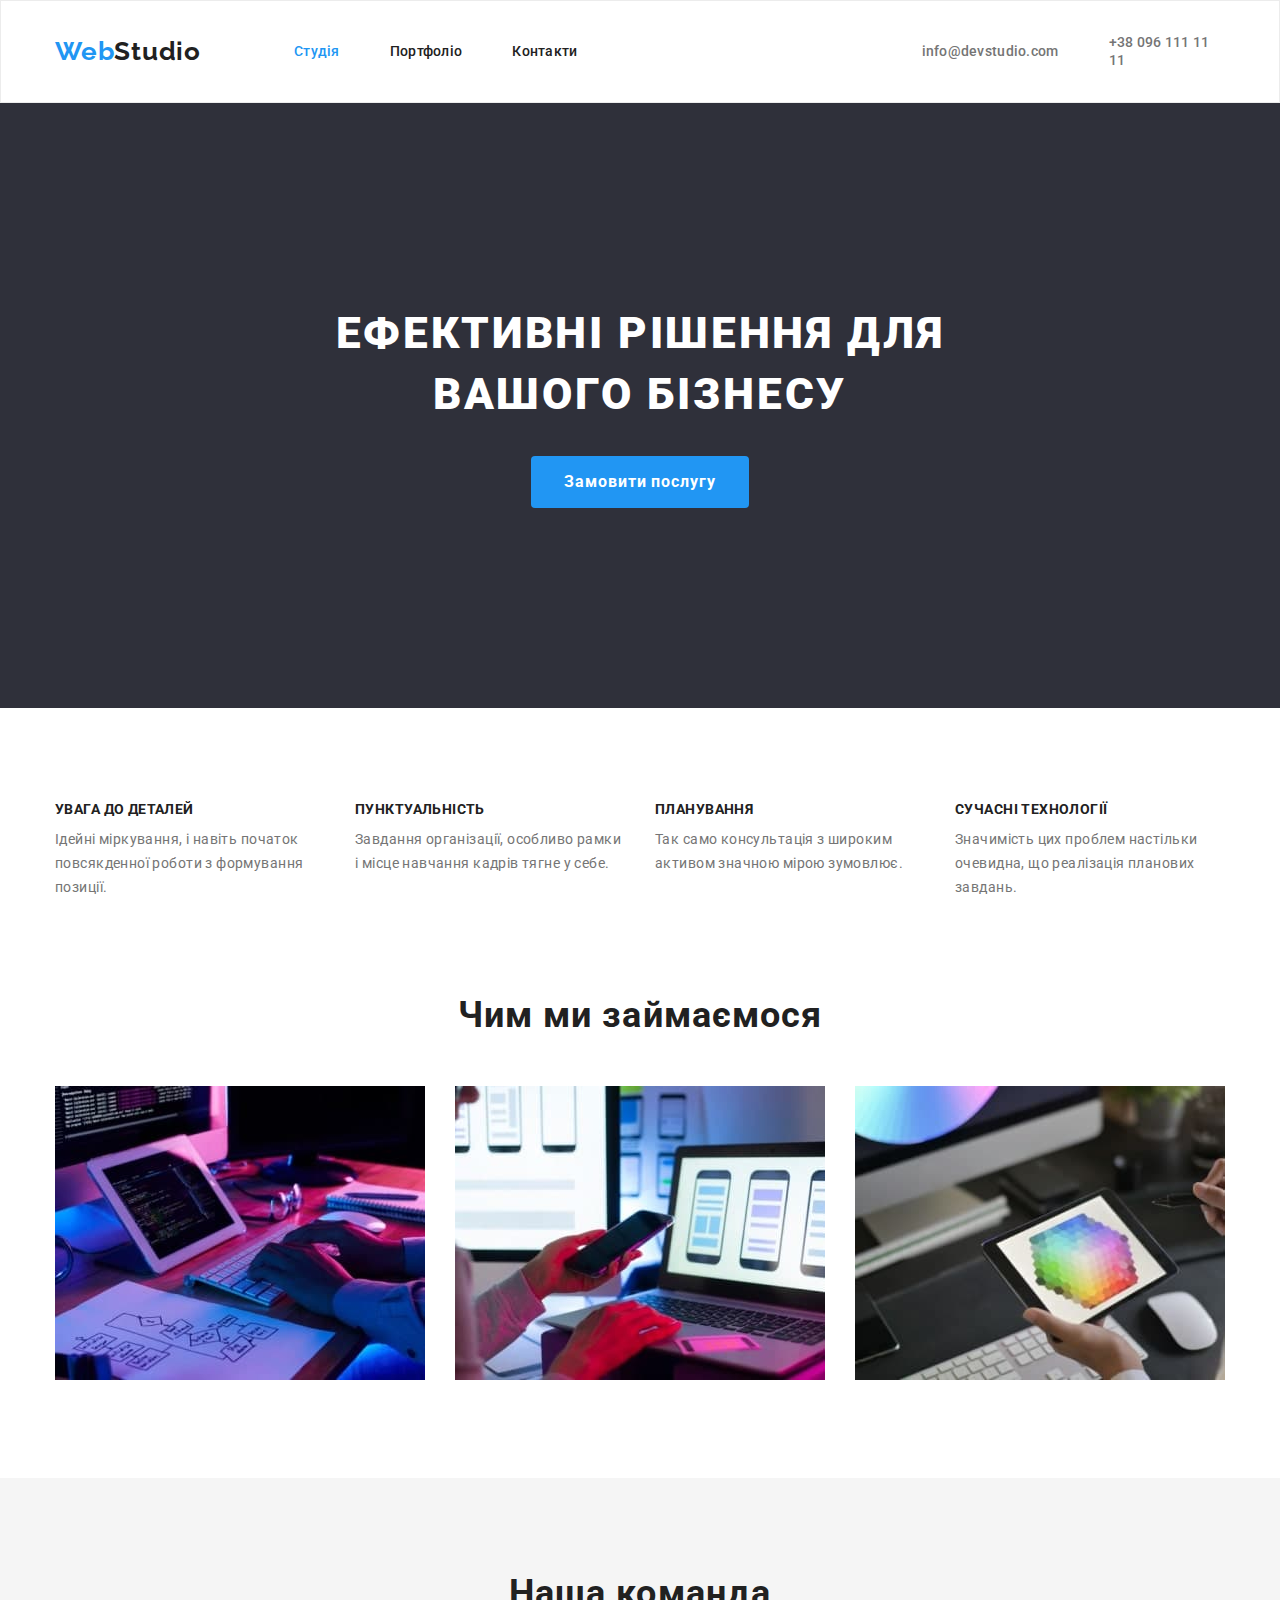
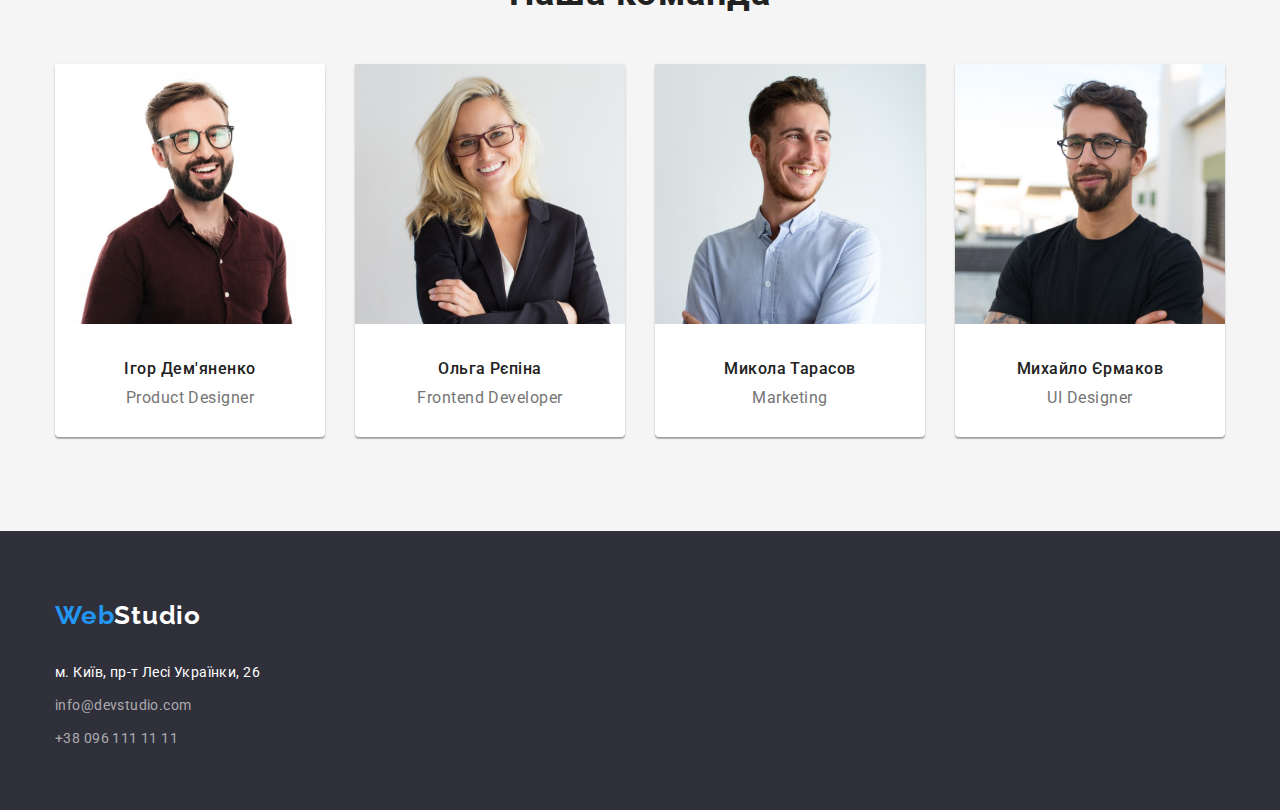
==== index.html @ 17123277 "start" ====
<!DOCTYPE html>
<html lang="en">
  <head>
    <meta charset="UTF-8" />
    <meta http-equiv="X-UA-Compatible" content="IE=edge" />
    <meta name="viewport" content="width=device-width, initial-scale=1.0" />
    <title>Студія</title>
    <link rel="preconnect" href="https://fonts.googleapis.com" />
    <link rel="preconnect" href="https://fonts.gstatic.com" crossorigin />
    <link
      href="https://fonts.googleapis.com/css2?family=Raleway:wght@700&family=Roboto:wght@400;500;700;900&display=swap"
      rel="stylesheet"
    />
    <link
      rel="stylesheet"
      href="https://cdnjs.cloudflare.com/ajax/libs/modern-normalize/1.1.0/modern-normalize.min.css"
    />
    <link rel="stylesheet" href="./css/styles.css" />
  </head>
  <body>
    <!--header-->
    <header class="header">
      <div class="container nav-flex">
        <nav class="header-nav nav-flex">
          <a href="index.html" class="logo logo-black"><span class="logo-web">Web</span>Studio</a>
          <ul class="link-list site-nav">
            <li class="lst nav-item"><a href="index.html" class="link current">Студія</a></li>
            <li class="lst nav-item"><a href="portfolio.html" class="link">Портфоліо</a></li>
            <li class="lst nav-item"><a href="" class="link">Контакти</a></li>
          </ul>
        </nav>
        <ul class="list">
          <li class="lst contact-item">
            <a href="mailto:info@devstudio.com" class="link link-list">info@devstudio.com</a>
          </li>

          <li class="lst contact-item">
            <a href="tel:+380961111111" class="link link-list">+38 096 111 11 11</a>
          </li>
        </ul>
      </div>
    </header>
    <!--main-->
    <main>
      <section class="hero">
        <!--button-->
        <h1 class="hero-title">Ефективні рішення для вашого бізнесу</h1>
        <button type="button" class="hero-button">Замовити послугу</button>
      </section>
      <section class="section">
        <div class="container">
          <h2 hidden>Переваги</h2>
          <ul class="features">
            <!--feature 1-->
            <li class="lst">
              <h3 class="features-title">УВАГА ДО ДЕТАЛЕЙ</h3>
              <p class="features-text">
                Ідейні міркування, і навіть початок повсякденної роботи з формування позиції.
              </p>
            </li>
            <!--feature 2-->
            <li class="lst">
              <h3 class="features-title">ПУНКТУАЛЬНІСТЬ</h3>
              <p class="features-text">
                Завдання організації, особливо рамки і місце навчання кадрів тягне у себе.
              </p>
            </li>
            <!--feature 3-->
            <li class="lst">
              <h3 class="features-title">ПЛАНУВАННЯ</h3>
              <p class="features-text">
                Так само консультація з широким активом значною мірою зумовлює.
              </p>
            </li>
            <!--feature 4-->
            <li class="lst">
              <h3 class="features-title">СУЧАСНІ ТЕХНОЛОГІЇ</h3>
              <p class="features-text">
                Значимість цих проблем настільки очевидна, що реалізація планових завдань.
              </p>
            </li>
          </ul>
        </div>
      </section>
      <!--What we do-->
      <section class="work-section">
        <div class="container work-flex">
          <h2 class="titles">Чим ми займаємося</h2>
          <ul class="work-titles">
            <!--box1-->
            <li class="lst">
              <img src="images/photo.jpg" alt="use keyboard" width="370" />
            </li>
            <!--box2-->
            <li class="lst">
              <img src="images/photo1.jpg" alt="use phone" width="370" />
            </li>
            <!--box3-->
            <li class="lst">
              <img src="images/photo2.jpg" alt="use ipad" width="370" />
            </li>
          </ul>
        </div>
      </section>
      <!--our team-->
      <section class="team">
        <div class="container">
          <h2 class="titles">Наша команда</h2>
          <ul class="team-titles">
            <!--team card 1-->
            <li class="lst">
              <img src="images/img.jpg" alt="man" width="270" />
              <h3 class="name">Ігор Дем'яненко</h3>
              <p class="work-name">Product Designer</p>
            </li>
            <!--team card 2-->
            <li class="lst">
              <img src="images/img1.jpg" alt="woman" width="270" />
              <h3 class="name">Ольга Рєпіна</h3>
              <p class="work-name">Frontend Developer</p>
            </li>
            <!--team card 3-->
            <li class="lst">
              <img src="images/img2.jpg" alt="man1" width="270" />
              <h3 class="name">Микола Тарасов</h3>
              <p class="work-name">Marketing</p>
            </li>
            <!--team card 4-->
            <li class="lst">
              <img src="images/img3.jpg" alt="man2" width="270" />
              <h3 class="name">Михайло Єрмаков</h3>
              <p class="work-name">UI Designer</p>
            </li>
          </ul>
        </div>
      </section>
    </main>
    <!--footer-->
    <footer class="footer">
      <div class="container">
        <a href="index.html" class="logo logo-white"><span class="logo-web">Web</span>Studio</a>
        <address class="footer-adress">
          <ul class="adress-list">
            <li class="lst">
              <a
                href="https://www.google.com.ua/maps/@50.4851493,30.4721233,14z?hl=ru"
                target="_blank"
                rel="noopener noreferrer"
                class="adress-link link1"
                >м. Київ, пр-т Лесі Українки, 26</a
              >
            </li>
            <li class="lst">
              <a href="mailto:info@devstudio.com" class="adress-link link">info@devstudio.com</a>
            </li>
            <li class="lst">
              <a href="tel:+380961111111" class="adress-link link">+38 096 111 11 11</a>
            </li>
          </ul>
        </address>
      </div>
    </footer>
  </body>
</html>
---- css/styles.css ----
:root {
  --accent-color: #2196f3;
  --primary-text: #212121;
  --secondary-text: #757575;
  --footer-bcg: #2f303a;
  --primary-bcg: #f5f5f5;
  --footer-linkcolor: rgba(255, 255, 255, 0.6);
  --footer-adrescolor: #ffffff;
  --filter-secondarycolor: #ffffff;
  --header-logocolor: #000000;
  --hero-bcg: #2f303a;
  --btns-color: #f5f4fa;
}
body {
  color: var(--primary-text);
  background-color: var(--filter-secondarycolor);
  font-family: Roboto, sans-serif;
}
h1,
h2,
h3,
h4,
h5,
h6,
p,
ul {
  margin: 0;
  padding: 0;
}
.container {
  width: 1200px;
  margin-left: auto;
  margin-right: auto;
  padding-left: 15px;
  padding-right: 15px;

  /* outline: 2px solid tomato; */
}
.site-nav {
  display: flex;
}

.nav-flex {
  display: flex;
  align-items: center;
}
.site-nav .nav-item {
  margin-right: 50px;
}
.site-nav .nav-item:last-child {
  margin-right: 0px;
}
.site-nav {
  display: flex;
  margin-left: 93px;
}

.list {
  padding-top: 32px;
  padding-bottom: 32px;
  display: flex;
  margin-left: 344px;
  align-items: center;
}
.list .contact-item {
  margin-right: 50px;
}
.list .contact-item:last-child {
  margin-right: 0px;
}

.lst {
  list-style: none;
}
.link {
  text-decoration: none;
}
/* header */
.header {
  border: 1px solid #ececec;
  background-color: var(--filter-secondarycolor);
}

.header-nav .logo {
  margin: auto;
}

.link {
  font-family: 'Roboto';
  font-style: normal;
  font-weight: 500;
  font-size: 14px;
  line-height: 1.14;
  letter-spacing: 0.02em;
  color: var(--primary-text);
}
.link:hover,
.link:focus {
  color: var(--accent-color);
}
.logo {
  align-items: center;
  text-align: center;

  font-family: 'Raleway';
  font-style: normal;
  font-weight: 700;
  font-size: 26px;
  line-height: 1.9;
  letter-spacing: 0.03em;
  text-decoration: none;
}
.logo-white {
  color: var(--filter-secondarycolor);
}
.logo-black {
  color: var(--primary-text);
}
.logo-web {
  color: var(--accent-color);
}
.link-list {
  color: var(--secondary-text);
}
/* index */
/* hero */
.hero {
  padding-top: 200px;
  padding-bottom: 200px;
  text-align: center;

  background-color: var(--footer-bcg);
}
.hero-title {
  margin-bottom: 30px;
  margin-left: auto;
  margin-right: auto;
  max-width: 696px;

  font-family: 'Roboto';
  font-style: normal;
  font-weight: 900;
  font-size: 44px;
  line-height: 1.4;
  text-align: center;
  letter-spacing: 0.06em;
  text-transform: uppercase;

  color: var(--filter-secondarycolor);
}
.hero-button {
  display: inline-block;
  min-width: 200px;
  border-radius: 4px;
  border: 1px solid transparent;
  padding: 10px 32px;
  align-items: center;

  font-family: 'Roboto';
  font-style: normal;
  font-weight: 700;
  font-size: 16px;
  line-height: 1.88;
  letter-spacing: 0.06em;

  background-color: var(--accent-color);
  color: var(--filter-secondarycolor);
  cursor: pointer;
}
.hero-button:hover,
.hero-button:focus {
  color: var(--accent-color);
  background-color: var(--filter-secondarycolor);
}
/* features */

.features-title {
  margin-bottom: 10px;

  font-size: 14px;
  line-height: 1.14;
  letter-spacing: 0.03em;
  text-transform: uppercase;
  margin-bottom: 10px;
}
.features-text {
  max-width: 270px;

  font-size: 14px;
  line-height: 1.71;
  letter-spacing: 0.03em;

  color: var(--secondary-text);
}
.section {
  padding-top: 94px;
  padding-bottom: 94px;
}
.features {
  display: flex;
}
.features .lst:not(:last-child) {
  margin-right: 30px;
}
/* work */
.work-titles {
  display: flex;
}

.work-titles .lst:not(:last-child) {
  margin-right: 30px;
}
.work-section {
  padding-bottom: 94px;
}
/* team */
.team {
  padding-top: 94px;
  background-color: var(--primary-bcg);
}
.team-titles {
  display: flex;
}
.titles {
  margin-bottom: 50px;
  font-family: 'Roboto';
  font-style: normal;
  font-weight: 700;
  font-size: 36px;
  line-height: 1.17;
  text-align: center;
  letter-spacing: 0.03em;
}
.team-titles h3 {
  padding-top: 30px;
  font-family: 'Roboto';
  font-style: normal;
  font-weight: 500;
  font-size: 16px;
  line-height: 1.19;
  text-align: center;
  letter-spacing: 0.03em;
}
.team-titles .lst:not(:last-child) {
  margin-right: 30px;
}
.team-titles .lst {
  box-shadow: 0px 1px 3px rgba(0, 0, 0, 0.12), 0px 1px 1px rgba(0, 0, 0, 0.14),
    0px 2px 1px rgba(0, 0, 0, 0.2);
  margin-bottom: 94px;
  border-radius: 0px 0px 4px 4px;

  background-color: var(--filter-secondarycolor);
}
.team-titles p {
  margin-top: 10px;
  padding-bottom: 30px;

  font-family: 'Roboto';
  font-style: normal;
  font-weight: 400;
  font-size: 16px;
  line-height: 1.2;
  text-align: center;
  letter-spacing: 0.03em;
  color: var(--secondary-text);
}

/* portfolio */
/* btns */
.btns {
  display: inline-block;
  min-width: 73px;
  border-radius: 4px;
  border: 1px solid transparent;
  padding: 6px 22px;

  font-family: 'Roboto';
  font-style: normal;
  font-weight: 500;
  font-size: 16px;
  line-height: 1.62;
  text-align: center;
  letter-spacing: 0.03em;
  cursor: pointer;
}
.btns:hover,
.btns:focus {
  border: 1px solid #000000;
  filter: drop-shadow(0px 4px 4px rgba(0, 0, 0, 0.25));

  background-color: var(--accent-color);
  color: var(--filter-secondarycolor);
}

.buttons-list {
  display: flex;
  justify-content: center;
  margin-bottom: 50px;
}
.buttons-list .lst {
  align-items: center;
}
.buttons-list .lst:not(:last-child) {
  margin-right: 8px;
}

/* projects */
.projects {
  align-items: center;
  display: flex;
  flex-wrap: wrap;
}

.projects .lst:not(:last-child) {
  margin-right: 30px;
}
.projects .lst {
  padding-bottom: 30px;
}
.projects .lst:nth-child(3n + 3) {
  margin-right: 0px;
}
.projects-border {
  border: 1px solid #eeeeee;
  border-top: transparent;
  padding: 20px 24px;
}
.group1 {
  font-family: 'Roboto';
  font-style: normal;
  font-weight: 700;
  font-size: 18px;
  line-height: 2;
  letter-spacing: 0.06em;
}
.title {
  margin-top: 5px;

  font-family: 'Roboto';
  font-style: normal;
  font-weight: 400;
  font-size: 16px;
  line-height: 1.88;
  letter-spacing: 0.03em;
  color: var(--secondary-text);
}
/* footer */
.footer {
  padding-top: 60px;
  padding-bottom: 60px;

  background-color: var(--footer-bcg);
}
.adress-link {
  font-family: 'Roboto';
  font-style: normal;
  font-weight: 400;
  font-size: 14px;
  line-height: 24px;
  letter-spacing: 0.03em;

  color: var(--footer-linkcolor);
}

.adress-list .lst:not(:last-child) {
  margin-bottom: 9px;
}
.adress-list {
  padding-top: 20px;
}
.link1 {
  color: var(--filter-secondarycolor);
  text-decoration: none;
}
.current {
  color: var(--accent-color);
}
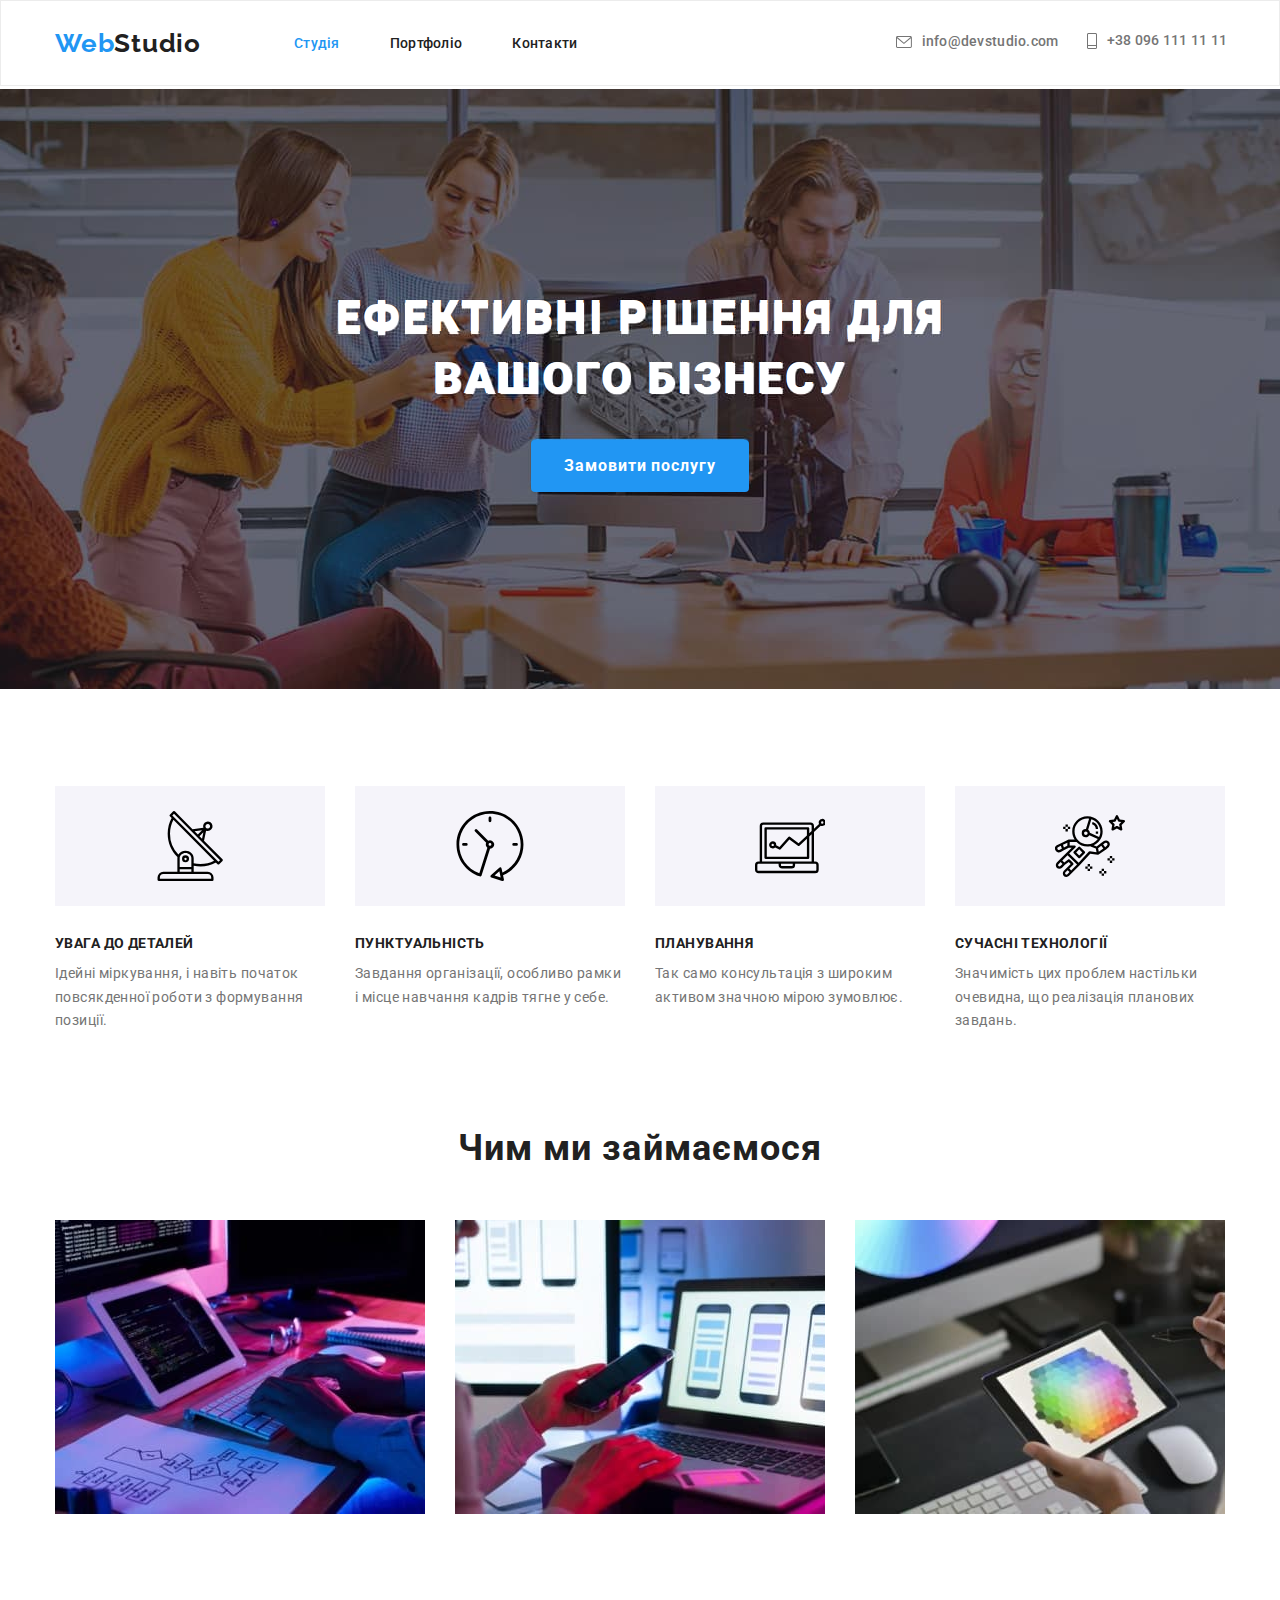
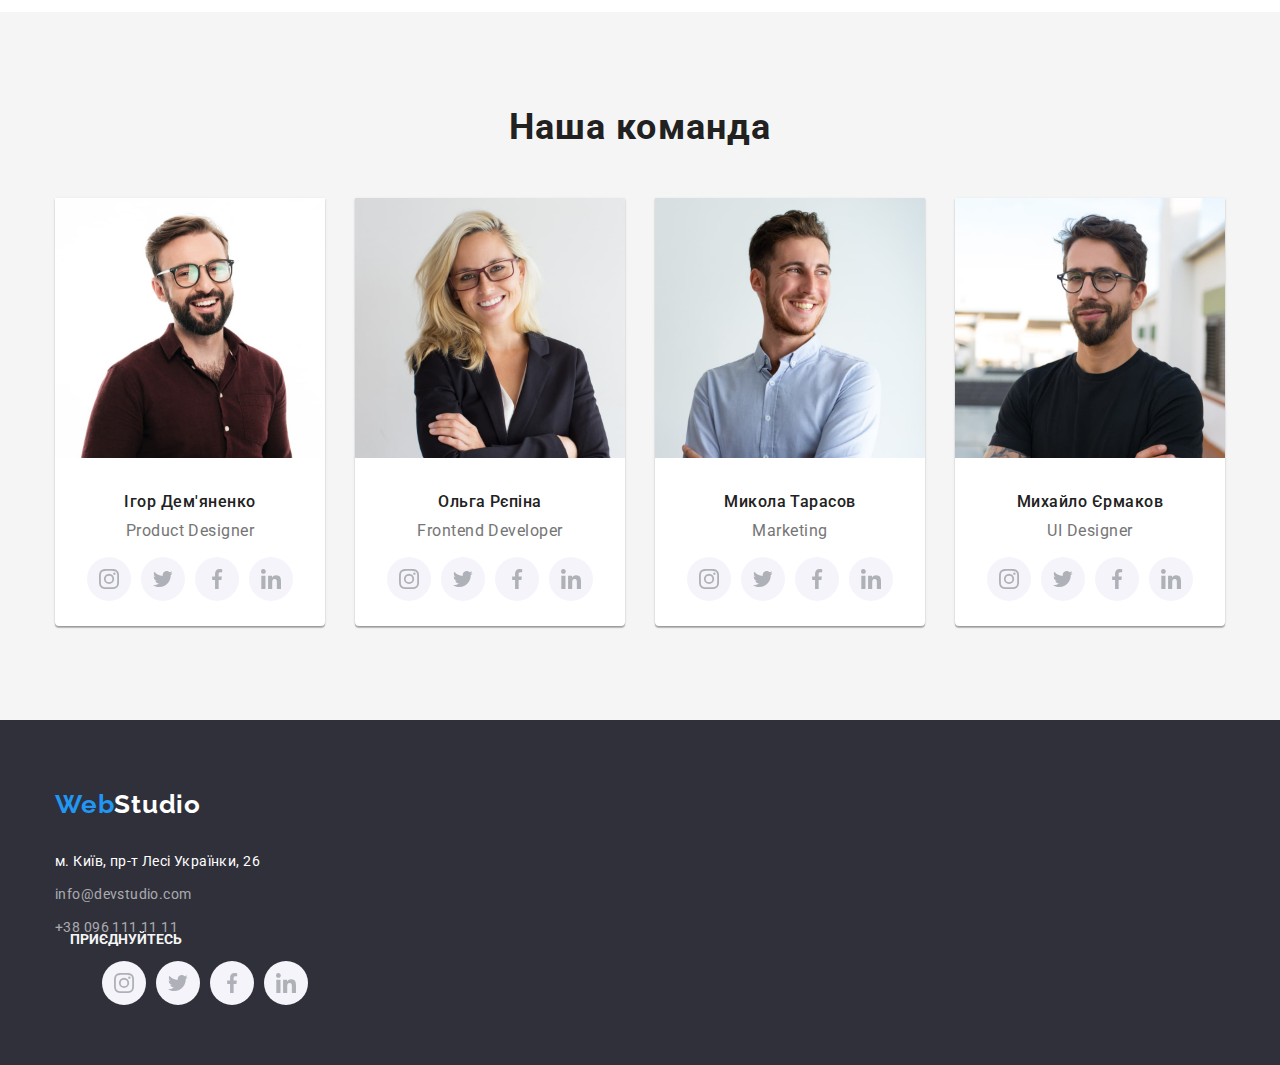
==== commit 2d25aee8: "asda" ====
--- a/index.html
+++ b/index.html
@@ -31,11 +31,19 @@
         </nav>
         <ul class="list">
           <li class="lst contact-item">
-            <a href="mailto:info@devstudio.com" class="link link-list">info@devstudio.com</a>
+            <a class="link link-list" href="mailto:info@devstudio.com"
+              ><svg class="contact-icon" width="16" height="12">
+                <use href="./images/icons.svg#icon-envelope"></use></svg
+              >info@devstudio.com</a
+            >
           </li>
 
-          <li class="lst contact-item">
-            <a href="tel:+380961111111" class="link link-list">+38 096 111 11 11</a>
+          <li class="lst contact-item contact-item1">
+            <a class="link link-list" href="tel:+380961111111"
+              ><svg class="contact-icon" width="10" height="16">
+                <use href="./images/icons.svg#icon-mobile"></use></svg
+              >+38 096 111 11 11</a
+            >
           </li>
         </ul>
       </div>
@@ -52,7 +60,13 @@
           <h2 hidden>Переваги</h2>
           <ul class="features">
             <!--feature 1-->
-            <li class="lst">
+
+            <li class="lst">
+              <div class="features-bcg">
+                <svg class="features-icon" width="70" height="70">
+                  <use href="./images/icons.svg#icon-antenna"></use>
+                </svg>
+              </div>
               <h3 class="features-title">УВАГА ДО ДЕТАЛЕЙ</h3>
               <p class="features-text">
                 Ідейні міркування, і навіть початок повсякденної роботи з формування позиції.
@@ -60,6 +74,11 @@
             </li>
             <!--feature 2-->
             <li class="lst">
+              <div class="features-bcg">
+                <svg class="features-icon" width="70" height="70">
+                  <use href="./images/icons.svg#icon-clock"></use>
+                </svg>
+              </div>
               <h3 class="features-title">ПУНКТУАЛЬНІСТЬ</h3>
               <p class="features-text">
                 Завдання організації, особливо рамки і місце навчання кадрів тягне у себе.
@@ -67,6 +86,11 @@
             </li>
             <!--feature 3-->
             <li class="lst">
+              <div class="features-bcg">
+                <svg class="features-icon" width="70" height="70">
+                  <use href="./images/icons.svg#icon-diagram"></use>
+                </svg>
+              </div>
               <h3 class="features-title">ПЛАНУВАННЯ</h3>
               <p class="features-text">
                 Так само консультація з широким активом значною мірою зумовлює.
@@ -74,6 +98,11 @@
             </li>
             <!--feature 4-->
             <li class="lst">
+              <div class="features-bcg">
+                <svg class="features-icon" width="70" height="70">
+                  <use href="./images/icons.svg#icon-astronaut"></use>
+                </svg>
+              </div>
               <h3 class="features-title">СУЧАСНІ ТЕХНОЛОГІЇ</h3>
               <p class="features-text">
                 Значимість цих проблем настільки очевидна, що реалізація планових завдань.
@@ -112,24 +141,144 @@
               <img src="images/img.jpg" alt="man" width="270" />
               <h3 class="name">Ігор Дем'яненко</h3>
               <p class="work-name">Product Designer</p>
+              <ul class="team-icons">
+                <li class="team-bcg">
+                  <a class="social-link" href="">
+                    <svg class="team-icon">
+                      <use href="./images/icons.svg#icon-instagram"></use>
+                    </svg>
+                  </a>
+                </li>
+                <li class="team-bcg">
+                  <a class="social-link" href="">
+                    <svg class="team-icon">
+                      <use href="./images/icons.svg#icon-twitter"></use>
+                    </svg>
+                  </a>
+                </li>
+                <li class="team-bcg">
+                  <a class="social-link" href="">
+                    <svg class="team-icon">
+                      <use href="./images/icons.svg#icon-facebook"></use>
+                    </svg>
+                  </a>
+                </li>
+                <li class="team-bcg">
+                  <a class="social-link" href="">
+                    <svg class="team-icon">
+                      <use href="./images/icons.svg#icon-linkedin"></use>
+                    </svg>
+                  </a>
+                </li>
+              </ul>
             </li>
             <!--team card 2-->
             <li class="lst">
               <img src="images/img1.jpg" alt="woman" width="270" />
               <h3 class="name">Ольга Рєпіна</h3>
               <p class="work-name">Frontend Developer</p>
+              <ul class="team-icons">
+                <li class="team-bcg">
+                  <a class="social-link" href="">
+                    <svg class="team-icon">
+                      <use href="./images/icons.svg#icon-instagram"></use>
+                    </svg>
+                  </a>
+                </li>
+                <li class="team-bcg">
+                  <a class="social-link" href="">
+                    <svg class="team-icon">
+                      <use href="./images/icons.svg#icon-twitter"></use>
+                    </svg>
+                  </a>
+                </li>
+                <li class="team-bcg">
+                  <a class="social-link" href="">
+                    <svg class="team-icon">
+                      <use href="./images/icons.svg#icon-facebook"></use>
+                    </svg>
+                  </a>
+                </li>
+                <li class="team-bcg">
+                  <a class="social-link" href="">
+                    <svg class="team-icon">
+                      <use href="./images/icons.svg#icon-linkedin"></use>
+                    </svg>
+                  </a>
+                </li>
+              </ul>
             </li>
             <!--team card 3-->
             <li class="lst">
               <img src="images/img2.jpg" alt="man1" width="270" />
               <h3 class="name">Микола Тарасов</h3>
               <p class="work-name">Marketing</p>
+              <ul class="team-icons">
+                <li class="team-bcg">
+                  <a class="social-link" href="">
+                    <svg class="team-icon">
+                      <use href="./images/icons.svg#icon-instagram"></use>
+                    </svg>
+                  </a>
+                </li>
+                <li class="team-bcg">
+                  <a class="social-link" href="">
+                    <svg class="team-icon">
+                      <use href="./images/icons.svg#icon-twitter"></use>
+                    </svg>
+                  </a>
+                </li>
+                <li class="team-bcg">
+                  <a class="social-link" href="">
+                    <svg class="team-icon">
+                      <use href="./images/icons.svg#icon-facebook"></use>
+                    </svg>
+                  </a>
+                </li>
+                <li class="team-bcg">
+                  <a class="social-link" href="">
+                    <svg class="team-icon">
+                      <use href="./images/icons.svg#icon-linkedin"></use>
+                    </svg>
+                  </a>
+                </li>
+              </ul>
             </li>
             <!--team card 4-->
             <li class="lst">
               <img src="images/img3.jpg" alt="man2" width="270" />
               <h3 class="name">Михайло Єрмаков</h3>
               <p class="work-name">UI Designer</p>
+              <ul class="team-icons">
+                <li class="team-bcg">
+                  <a class="social-link" href="">
+                    <svg class="team-icon">
+                      <use href="./images/icons.svg#icon-instagram"></use>
+                    </svg>
+                  </a>
+                </li>
+                <li class="team-bcg">
+                  <a class="social-link" href="">
+                    <svg class="team-icon">
+                      <use href="./images/icons.svg#icon-twitter"></use>
+                    </svg>
+                  </a>
+                </li>
+                <li class="team-bcg">
+                  <a class="social-link" href="">
+                    <svg class="team-icon">
+                      <use href="./images/icons.svg#icon-facebook"></use>
+                    </svg>
+                  </a>
+                </li>
+                <li class="team-bcg">
+                  <a class="social-link" href="">
+                    <svg class="team-icon">
+                      <use href="./images/icons.svg#icon-linkedin"></use>
+                    </svg>
+                  </a>
+                </li>
+              </ul>
             </li>
           </ul>
         </div>
@@ -159,6 +308,39 @@
           </ul>
         </address>
       </div>
+      <div class="footer-social">
+        <p class="social-text">Приєднуйтесь</p>
+        <ul class="team-icons">
+          <li class="team-bcg">
+            <a class="social-link" href="">
+              <svg class="team-icon">
+                <use href="./images/icons.svg#icon-instagram"></use>
+              </svg>
+            </a>
+          </li>
+          <li class="team-bcg">
+            <a class="social-link" href="">
+              <svg class="team-icon">
+                <use href="./images/icons.svg#icon-twitter"></use>
+              </svg>
+            </a>
+          </li>
+          <li class="team-bcg">
+            <a class="social-link" href="">
+              <svg class="team-icon">
+                <use href="./images/icons.svg#icon-facebook"></use>
+              </svg>
+            </a>
+          </li>
+          <li class="team-bcg">
+            <a class="social-link" href="">
+              <svg class="team-icon footer-icon">
+                <use href="./images/icons.svg#icon-linkedin"></use>
+              </svg>
+            </a>
+          </li>
+        </ul>
+      </div>
     </footer>
   </body>
 </html>
--- a/css/styles.css
+++ b/css/styles.css
@@ -55,15 +55,24 @@
   margin-left: 93px;
 }
 
+.contact-icon {
+  margin-right: 10px;
+  fill: currentColor;
+}
+
 .list {
   padding-top: 32px;
   padding-bottom: 32px;
   display: flex;
-  margin-left: 344px;
+  margin-left: 318px;
   align-items: center;
 }
 .list .contact-item {
-  margin-right: 50px;
+  margin-right: 30px;
+  width: 161px;
+}
+.list .contact-item1 {
+  width: 142px;
 }
 .list .contact-item:last-child {
   margin-right: 0px;
@@ -95,7 +104,8 @@
   color: var(--primary-text);
 }
 .link:hover,
-.link:focus {
+.link:focus,
+.contact-icon :hover {
   color: var(--accent-color);
 }
 .logo {
@@ -121,15 +131,23 @@
 }
 .link-list {
   color: var(--secondary-text);
+  display: inline-flex;
+  align-items: center;
 }
 /* index */
 /* hero */
 .hero {
+  max-width: 1600px;
+  min-height: 600px;
+  margin-left: auto;
+  margin-right: auto;
   padding-top: 200px;
   padding-bottom: 200px;
-  text-align: center;
-
-  background-color: var(--footer-bcg);
+  background-image: url('../images/Шапка.jpg');
+  background-repeat: no-repeat;
+  background-position: center;
+
+  text-align: center;
 }
 .hero-title {
   margin-bottom: 30px;
@@ -142,7 +160,7 @@
   font-weight: 900;
   font-size: 44px;
   line-height: 1.4;
-  text-align: center;
+
   letter-spacing: 0.06em;
   text-transform: uppercase;
 
@@ -174,6 +192,17 @@
 }
 /* features */
 
+.features-bcg {
+  display: flex;
+  width: 270px;
+  height: 120px;
+  background-color: var(--btns-color);
+  margin-bottom: 30px;
+  align-items: center;
+  justify-content: center;
+  flex-direction: column;
+}
+
 .features-title {
   margin-bottom: 10px;
 
@@ -249,13 +278,45 @@
     0px 2px 1px rgba(0, 0, 0, 0.2);
   margin-bottom: 94px;
   border-radius: 0px 0px 4px 4px;
+  width: 270px;
+  height: 428px;
 
   background-color: var(--filter-secondarycolor);
+}
+.team-icons {
+  display: flex;
+  list-style-type: none;
+  margin-left: 32px;
+  margin-top: 16px;
+  width: 206px;
+  height: 44px;
+}
+.team-icon {
+  width: 20px;
+  height: 20px;
+  margin: 12px;
+  fill: currentColor;
+}
+
+.social-link {
+  width: 44px;
+  height: 44px;
+  display: block;
+  border-radius: 50%;
+  color: #afb1b8;
+  background-color: #f5f4fa;
+}
+.social-link:hover,
+.social-link:focus {
+  background-color: var(--accent-color);
+  color: var(--filter-secondarycolor);
+}
+.team-bcg:not(:last-child) {
+  margin-right: 10px;
 }
 .team-titles p {
   margin-top: 10px;
-  padding-bottom: 30px;
-
+  margin-bottom: 16px;
   font-family: 'Roboto';
   font-style: normal;
   font-weight: 400;
@@ -346,12 +407,36 @@
   color: var(--secondary-text);
 }
 /* footer */
+.footer-icon {
+  fill: currentColor;
+}
 .footer {
   padding-top: 60px;
   padding-bottom: 60px;
 
   background-color: var(--footer-bcg);
 }
+.footer-social {
+  margin-left: 70px;
+  width: 206px;
+}
+.footer-list {
+  display: flex;
+  padding: 0;
+  margin-top: 0;
+  list-style: none;
+  justify-content: space-between;
+  align-items: center;
+}
+.social-text {
+  margin-bottom: 20px;
+  font-weight: 700;
+  font-size: 14px;
+  line-height: 1.14px;
+  text-transform: uppercase;
+  color: var(--primary-bcg);
+}
+
 .adress-link {
   font-family: 'Roboto';
   font-style: normal;
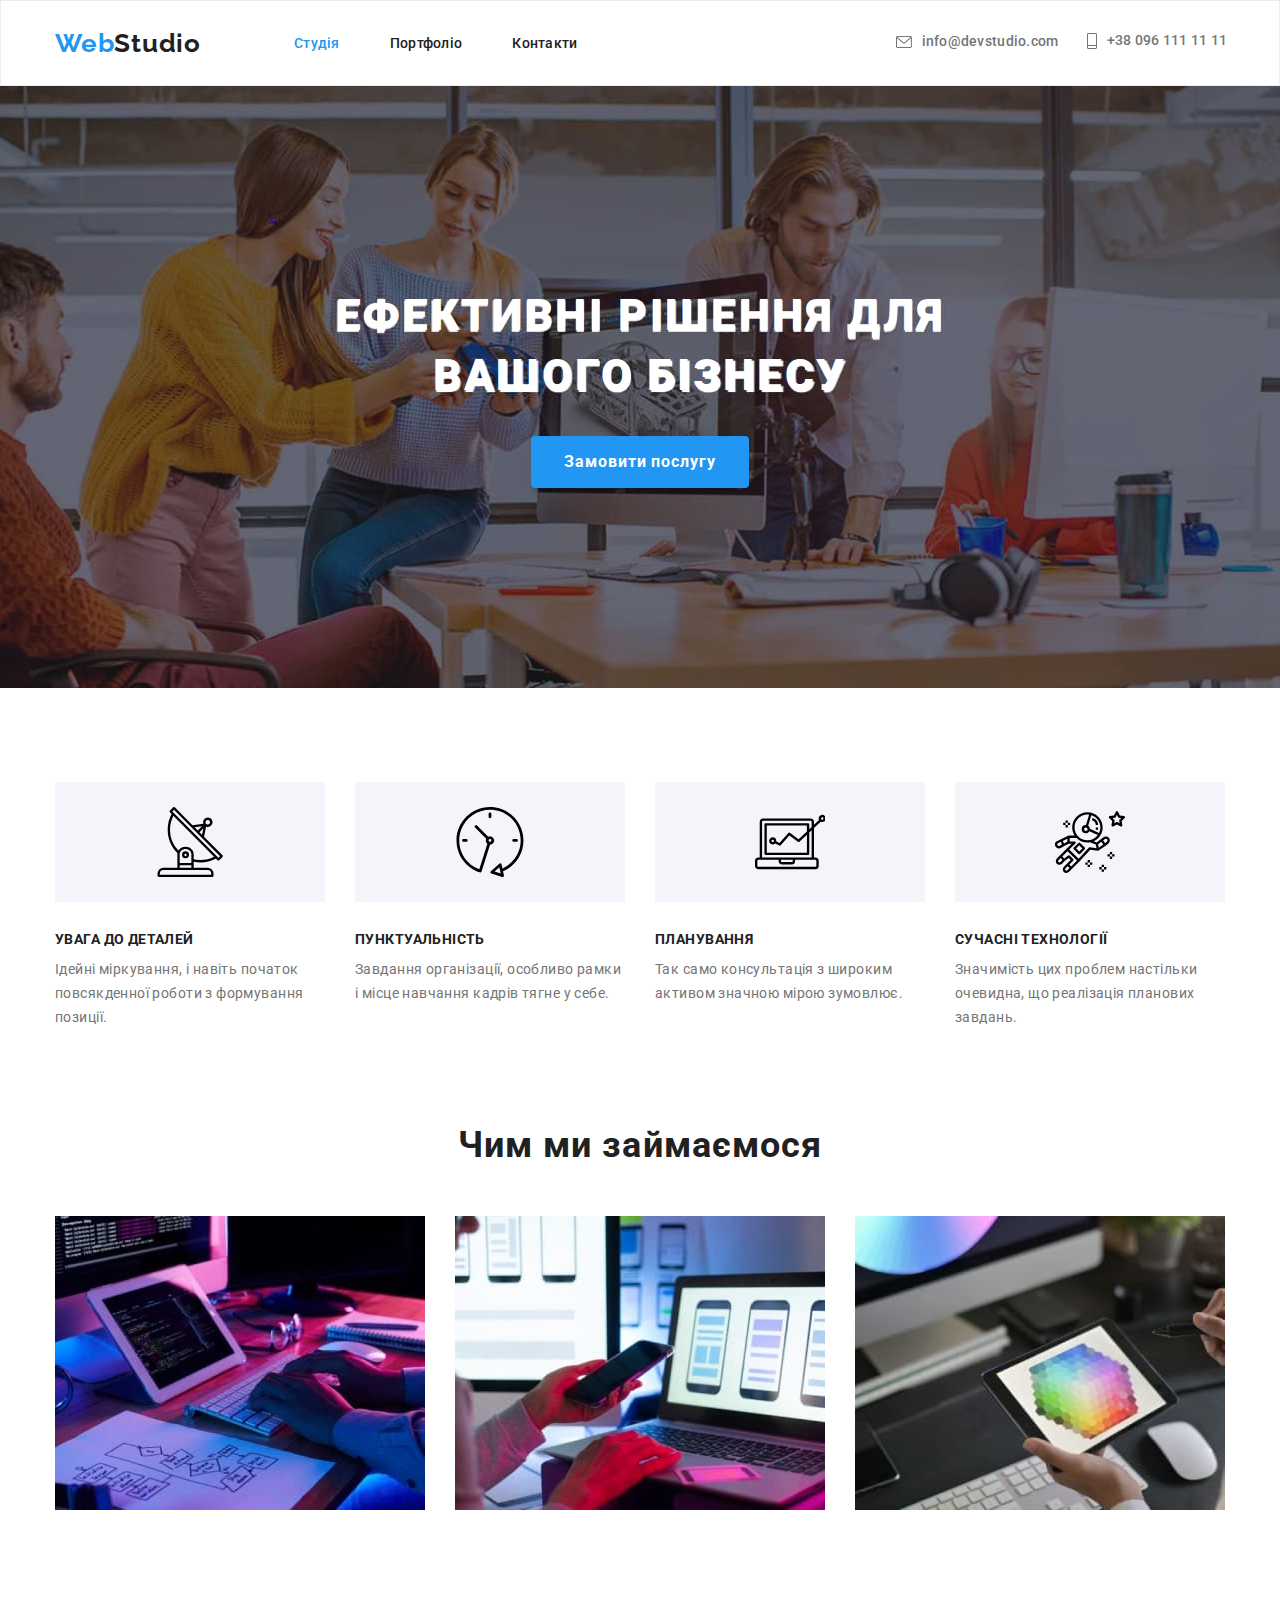
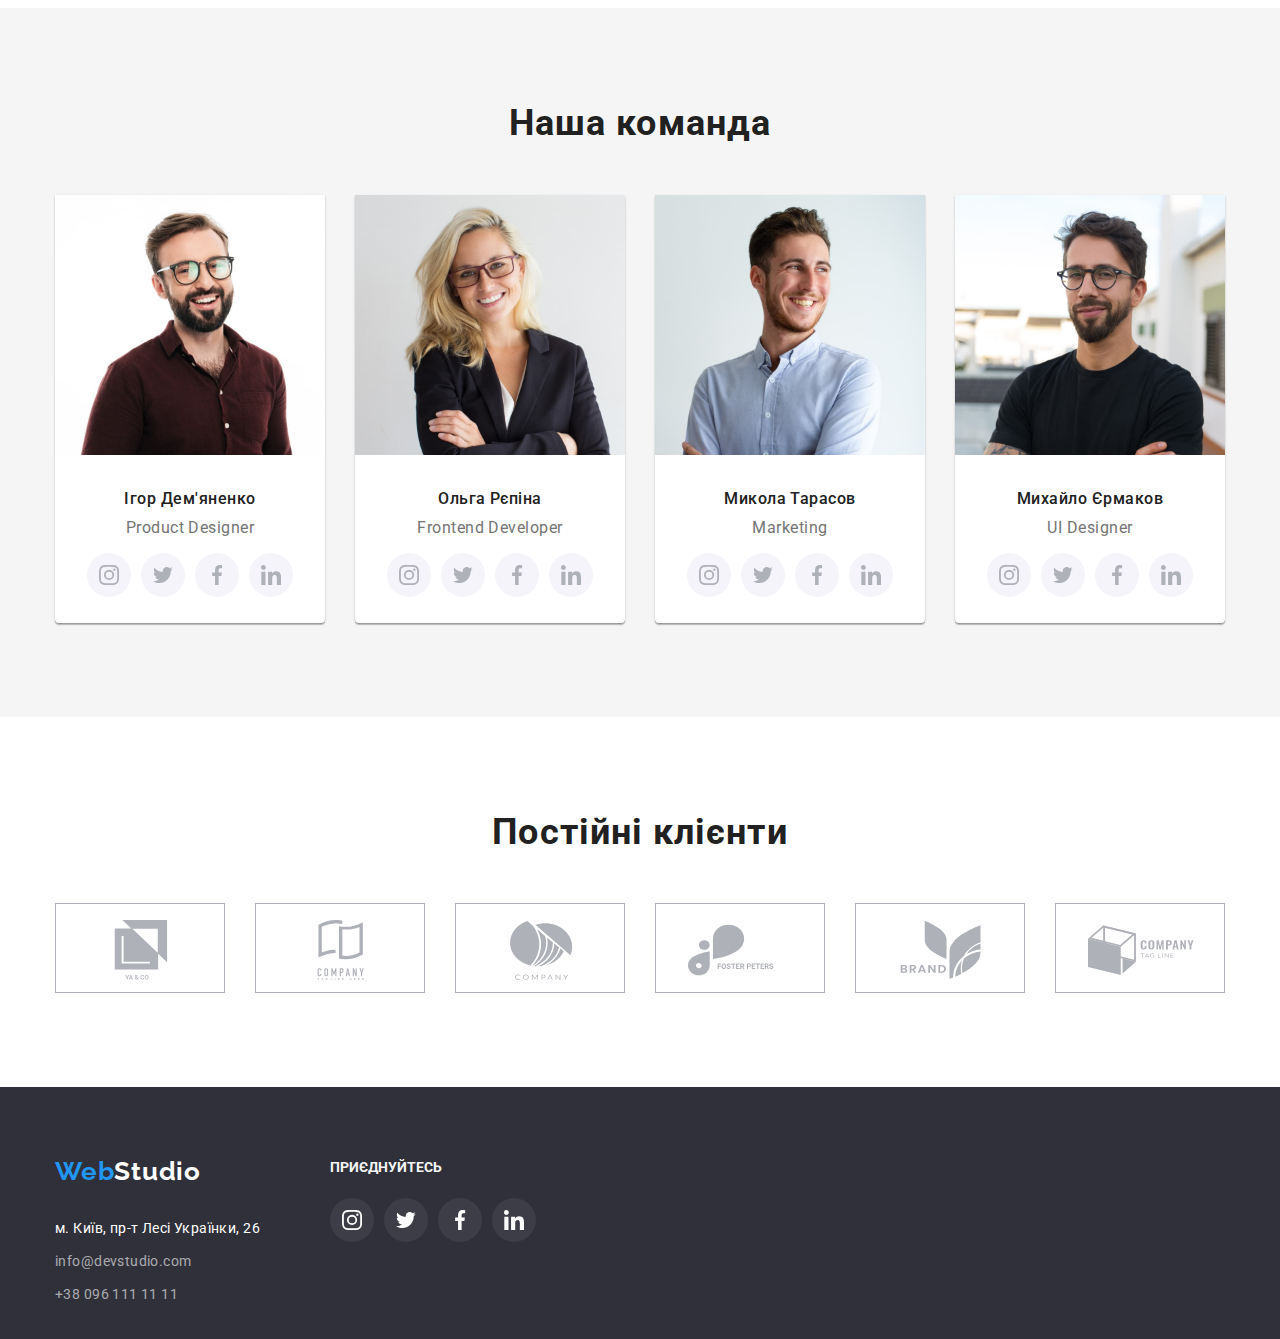
==== commit c16d231f: "dga" ====
--- a/index.html
+++ b/index.html
@@ -283,63 +283,124 @@
           </ul>
         </div>
       </section>
+      <section class="section">
+        <div class="container">
+          <h2 class="titles">Постійні клієнти</h2>
+          <ul class="client-list">
+            <!--client 1-->
+            <li class="lst client-lst">
+              <a class="client-link" href="">
+                <svg class="clients-icon" width="106" height="60">
+                  <use href="./images/icons.svg#icon-yaco"></use>
+                </svg>
+              </a>
+            </li>
+            <!--client 2-->
+            <li class="lst client-lst">
+              <a class="client-link" href="">
+                <svg class="clients-icon" width="106" height="60">
+                  <use href="./images/icons.svg#icon-company"></use>
+                </svg>
+              </a>
+            </li>
+            <!--client 3-->
+            <li class="lst client-lst">
+              <a class="client-link" href="">
+                <svg class="clients-icon" width="106" height="60">
+                  <use href="./images/icons.svg#icon-company2"></use>
+                </svg>
+              </a>
+            </li>
+            <!--client 4-->
+            <li class="lst client-lst">
+              <a class="client-link" href="">
+                <svg class="clients-icon" width="106" height="60">
+                  <use href="./images/icons.svg#icon-foster"></use>
+                </svg>
+              </a>
+            </li>
+            <!--client 5-->
+            <li class="lst client-lst">
+              <a class="client-link" href="">
+                <svg class="clients-icon" width="106" height="60">
+                  <use href="./images/icons.svg#icon-brand"></use>
+                </svg>
+              </a>
+            </li>
+            <!--client 6-->
+            <li class="lst client-lst">
+              <a class="client-link" href="">
+                <svg class="clients-icon" width="106" height="60">
+                  <use href="./images/icons.svg#icon-tag"></use>
+                </svg>
+              </a>
+            </li>
+          </ul>
+        </div>
+      </section>
     </main>
     <!--footer-->
     <footer class="footer">
       <div class="container">
-        <a href="index.html" class="logo logo-white"><span class="logo-web">Web</span>Studio</a>
-        <address class="footer-adress">
-          <ul class="adress-list">
-            <li class="lst">
-              <a
-                href="https://www.google.com.ua/maps/@50.4851493,30.4721233,14z?hl=ru"
-                target="_blank"
-                rel="noopener noreferrer"
-                class="adress-link link1"
-                >м. Київ, пр-т Лесі Українки, 26</a
-              >
-            </li>
-            <li class="lst">
-              <a href="mailto:info@devstudio.com" class="adress-link link">info@devstudio.com</a>
-            </li>
-            <li class="lst">
-              <a href="tel:+380961111111" class="adress-link link">+38 096 111 11 11</a>
-            </li>
-          </ul>
-        </address>
-      </div>
-      <div class="footer-social">
-        <p class="social-text">Приєднуйтесь</p>
-        <ul class="team-icons">
-          <li class="team-bcg">
-            <a class="social-link" href="">
-              <svg class="team-icon">
-                <use href="./images/icons.svg#icon-instagram"></use>
-              </svg>
-            </a>
-          </li>
-          <li class="team-bcg">
-            <a class="social-link" href="">
-              <svg class="team-icon">
-                <use href="./images/icons.svg#icon-twitter"></use>
-              </svg>
-            </a>
-          </li>
-          <li class="team-bcg">
-            <a class="social-link" href="">
-              <svg class="team-icon">
-                <use href="./images/icons.svg#icon-facebook"></use>
-              </svg>
-            </a>
-          </li>
-          <li class="team-bcg">
-            <a class="social-link" href="">
-              <svg class="team-icon footer-icon">
-                <use href="./images/icons.svg#icon-linkedin"></use>
-              </svg>
-            </a>
-          </li>
-        </ul>
+        <div class="footer-flex">
+          <div class="contacts-flex">
+            <a href="index.html" class="logo logo-white"><span class="logo-web">Web</span>Studio</a>
+            <address class="footer-adress">
+              <ul class="adress-list">
+                <li class="lst">
+                  <a
+                    href="https://www.google.com.ua/maps/@50.4851493,30.4721233,14z?hl=ru"
+                    target="_blank"
+                    rel="noopener noreferrer"
+                    class="adress-link link1"
+                    >м. Київ, пр-т Лесі Українки, 26</a
+                  >
+                </li>
+                <li class="lst">
+                  <a href="mailto:info@devstudio.com" class="adress-link link"
+                    >info@devstudio.com</a
+                  >
+                </li>
+                <li class="lst">
+                  <a href="tel:+380961111111" class="adress-link link">+38 096 111 11 11</a>
+                </li>
+              </ul>
+            </address>
+          </div>
+          <div class="social-flex">
+            <p class="social-text">Приєднуйтесь</p>
+            <ul class="footer-icons">
+              <li class="team-bcg footer-bcg">
+                <a class="social-link footer-link" href="">
+                  <svg class="team-icon footer-icon">
+                    <use href="./images/icons.svg#icon-instagram"></use>
+                  </svg>
+                </a>
+              </li>
+              <li class="team-bcg footer-bcg">
+                <a class="social-link footer-link" href="">
+                  <svg class="team-icon">
+                    <use href="./images/icons.svg#icon-twitter"></use>
+                  </svg>
+                </a>
+              </li>
+              <li class="team-bcg footer-bcg">
+                <a class="social-link footer-link" href="">
+                  <svg class="team-icon">
+                    <use href="./images/icons.svg#icon-facebook"></use>
+                  </svg>
+                </a>
+              </li>
+              <li class="team-bcg footer-bcg">
+                <a class="social-link footer-link" href="">
+                  <svg class="team-icon footer-icon">
+                    <use href="./images/icons.svg#icon-linkedin"></use>
+                  </svg>
+                </a>
+              </li>
+            </ul>
+          </div>
+        </div>
       </div>
     </footer>
   </body>
--- a/css/styles.css
+++ b/css/styles.css
@@ -137,15 +137,18 @@
 /* index */
 /* hero */
 .hero {
+  padding-top: 200px;
+  padding-bottom: 200px;
+
   max-width: 1600px;
   min-height: 600px;
   margin-left: auto;
   margin-right: auto;
-  padding-top: 200px;
-  padding-bottom: 200px;
-  background-image: url('../images/Шапка.jpg');
+  background-image: url(../images/cap.jpg);
+  background-color: var(--hero-bcg);
   background-repeat: no-repeat;
   background-position: center;
+  background-size: cover;
 
   text-align: center;
 }
@@ -155,12 +158,9 @@
   margin-right: auto;
   max-width: 696px;
 
-  font-family: 'Roboto';
-  font-style: normal;
   font-weight: 900;
   font-size: 44px;
-  line-height: 1.4;
-
+  line-height: 1.36;
   letter-spacing: 0.06em;
   text-transform: uppercase;
 
@@ -172,14 +172,15 @@
   border-radius: 4px;
   border: 1px solid transparent;
   padding: 10px 32px;
-  align-items: center;
-
-  font-family: 'Roboto';
-  font-style: normal;
+
+  font-family: 'Roboto', sans-serif;
   font-weight: 700;
   font-size: 16px;
   line-height: 1.88;
+  align-items: center;
+  text-align: center;
   letter-spacing: 0.06em;
+  cursor: pointer;
 
   background-color: var(--accent-color);
   color: var(--filter-secondarycolor);
@@ -326,7 +327,39 @@
   letter-spacing: 0.03em;
   color: var(--secondary-text);
 }
-
+.client-list {
+  display: flex;
+  padding: 0;
+  margin: 0;
+  list-style: none;
+  justify-content: space-between;
+  align-items: center;
+}
+
+.client-lst {
+  width: 170px;
+  height: 90px;
+}
+.client-link {
+  width: 170px;
+  height: 90px;
+  display: block;
+  border: 1px solid #afb1b8;
+  color: #afb1b8;
+  background-color: #fff;
+  padding: 16px 32px;
+}
+.client-lst:not(:last-child) {
+  margin-right: 30px;
+}
+.clients-icon {
+  fill: currentColor;
+}
+.client-link:hover,
+.client-link:focus {
+  color: var(--accent-color);
+  border-color: var(--accent-color);
+}
 /* portfolio */
 /* btns */
 .btns {
@@ -407,20 +440,25 @@
   color: var(--secondary-text);
 }
 /* footer */
-.footer-icon {
-  fill: currentColor;
-}
+
 .footer {
+  height: 252px;
   padding-top: 60px;
   padding-bottom: 60px;
 
   background-color: var(--footer-bcg);
 }
-.footer-social {
+.footer-flex {
+  display: flex;
+  margin: 0;
+  padding: 0;
+  list-style: none;
+}
+.social-flex {
+  height: 80px;
   margin-left: 70px;
-  width: 206px;
-}
-.footer-list {
+}
+.footer-icons {
   display: flex;
   padding: 0;
   margin-top: 0;
@@ -428,7 +466,12 @@
   justify-content: space-between;
   align-items: center;
 }
+.footer-link {
+  color: #ffffff;
+  background-color: #ffffff10;
+}
 .social-text {
+  padding: 20px 0px 10px 0px;
   margin-bottom: 20px;
   font-weight: 700;
   font-size: 14px;
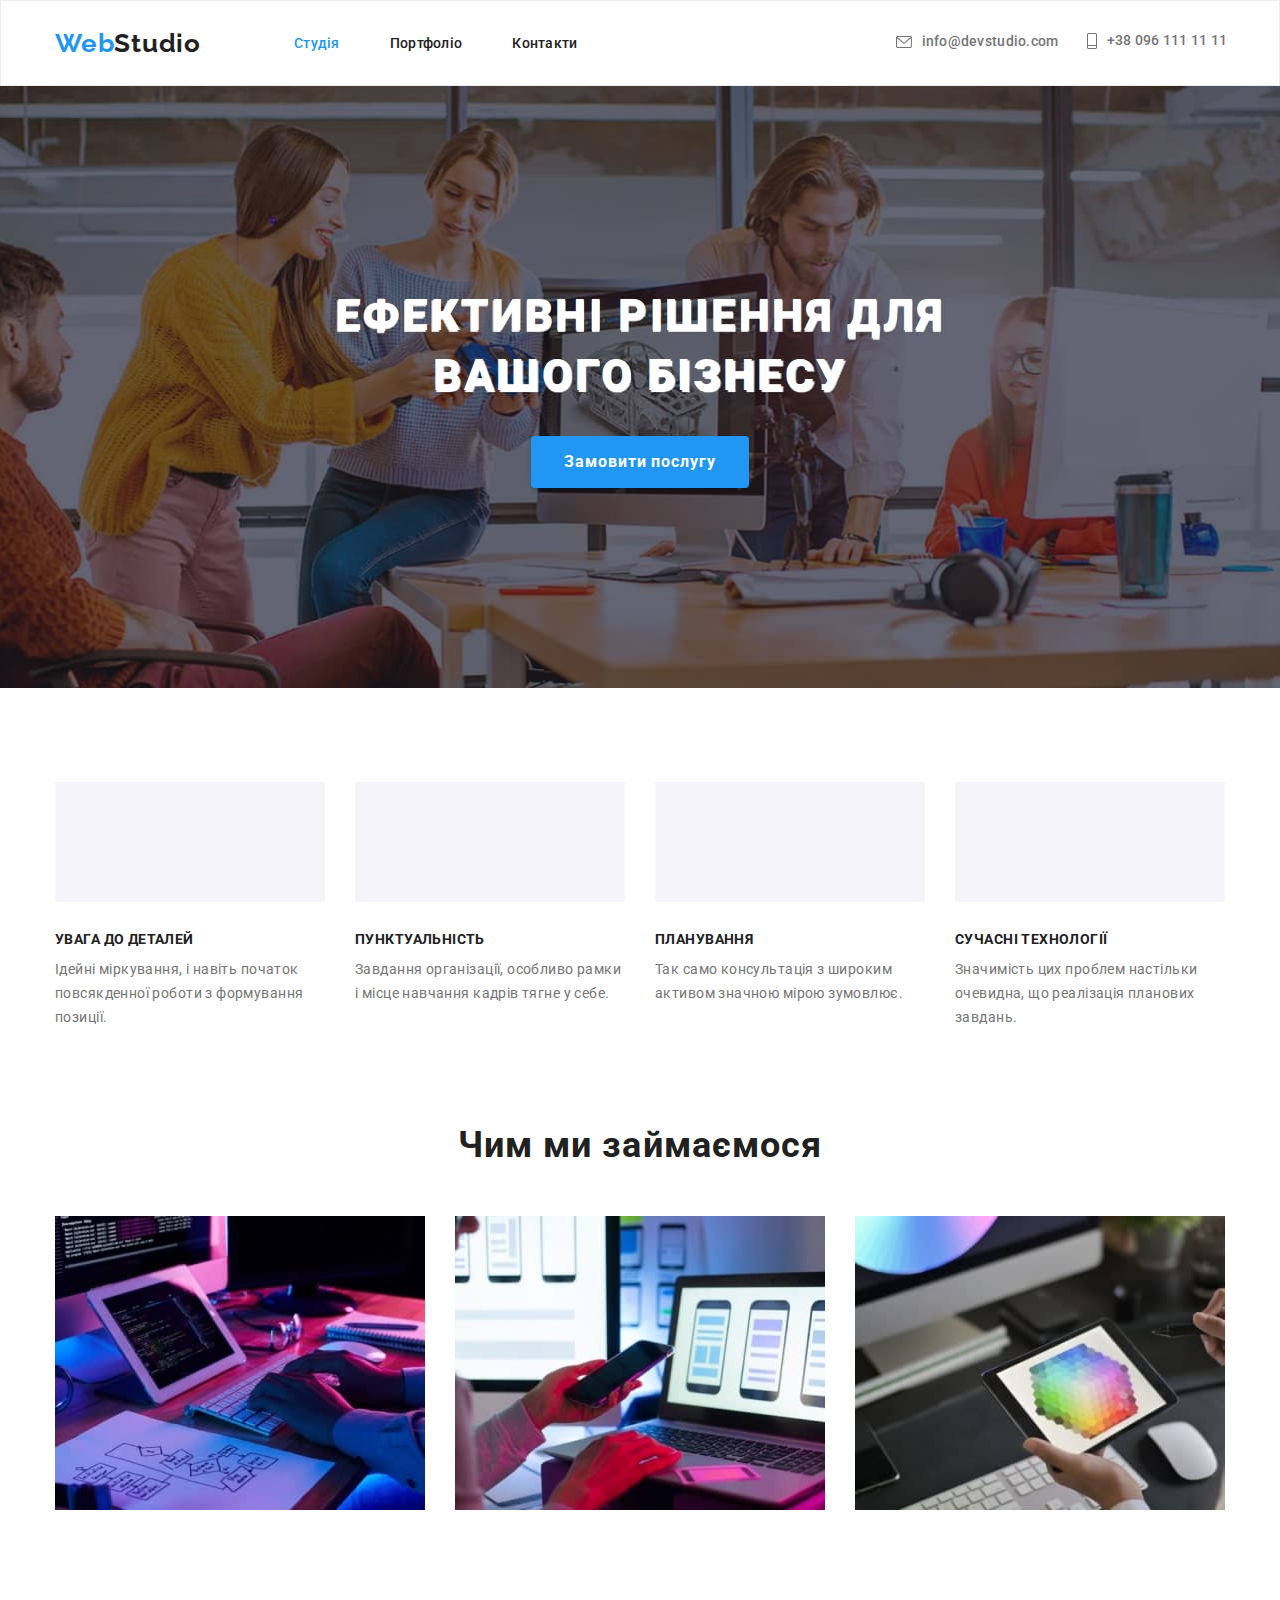
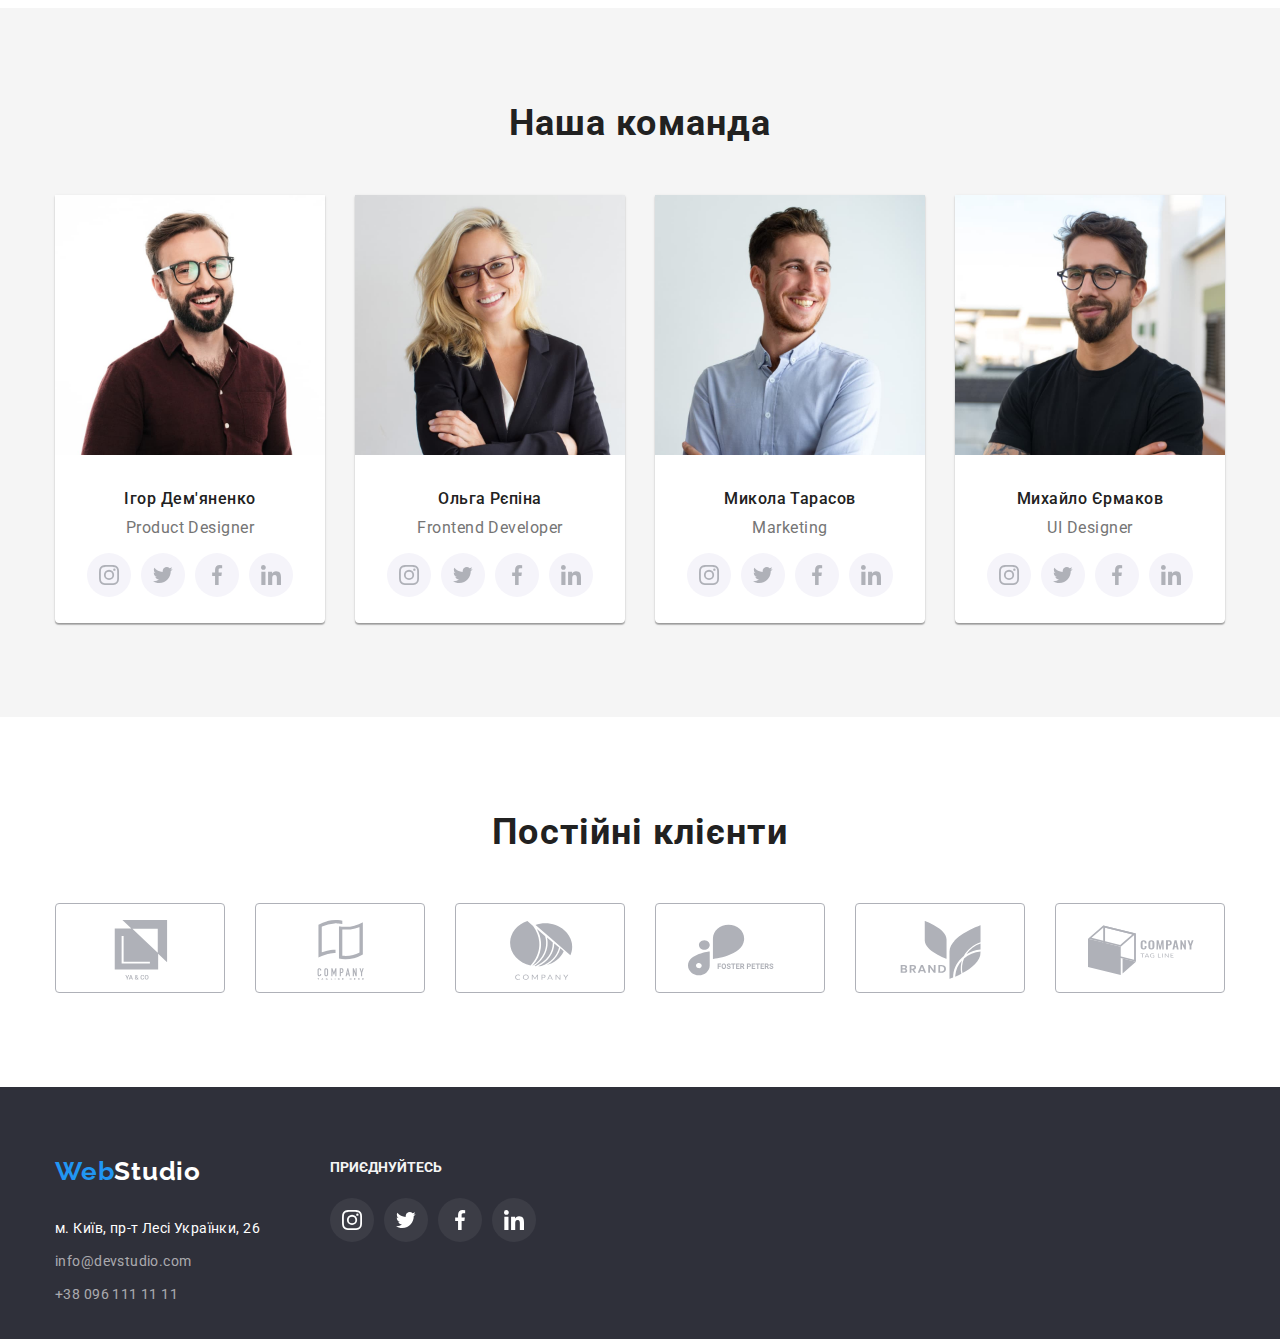
==== commit 7379b427: "asdsa" ====
--- a/index.html
+++ b/index.html
@@ -63,8 +63,8 @@
 
             <li class="lst">
               <div class="features-bcg">
-                <svg class="features-icon" width="70" height="70">
-                  <use href="./images/icons.svg#icon-antenna"></use>
+                <svg class="features-icon">
+                  <use href="./images/icons1.svg#icon-Group-1"></use>
                 </svg>
               </div>
               <h3 class="features-title">УВАГА ДО ДЕТАЛЕЙ</h3>
@@ -75,8 +75,8 @@
             <!--feature 2-->
             <li class="lst">
               <div class="features-bcg">
-                <svg class="features-icon" width="70" height="70">
-                  <use href="./images/icons.svg#icon-clock"></use>
+                <svg class="features-icon">
+                  <use href="./images/icons1.svg#icon-Group-2"></use>
                 </svg>
               </div>
               <h3 class="features-title">ПУНКТУАЛЬНІСТЬ</h3>
@@ -87,8 +87,8 @@
             <!--feature 3-->
             <li class="lst">
               <div class="features-bcg">
-                <svg class="features-icon" width="70" height="70">
-                  <use href="./images/icons.svg#icon-diagram"></use>
+                <svg class="features-icon">
+                  <use href="./images/icons1.svg#icon-Group-3"></use>
                 </svg>
               </div>
               <h3 class="features-title">ПЛАНУВАННЯ</h3>
@@ -99,8 +99,8 @@
             <!--feature 4-->
             <li class="lst">
               <div class="features-bcg">
-                <svg class="features-icon" width="70" height="70">
-                  <use href="./images/icons.svg#icon-astronaut"></use>
+                <svg class="features-icon">
+                  <use href="./images/icons1.svg#icon-Group-4"></use>
                 </svg>
               </div>
               <h3 class="features-title">СУЧАСНІ ТЕХНОЛОГІЇ</h3>
--- a/css/styles.css
+++ b/css/styles.css
@@ -345,6 +345,7 @@
   height: 90px;
   display: block;
   border: 1px solid #afb1b8;
+  border-radius: 4px 4px 4px 4px;
   color: #afb1b8;
   background-color: #fff;
   padding: 16px 32px;
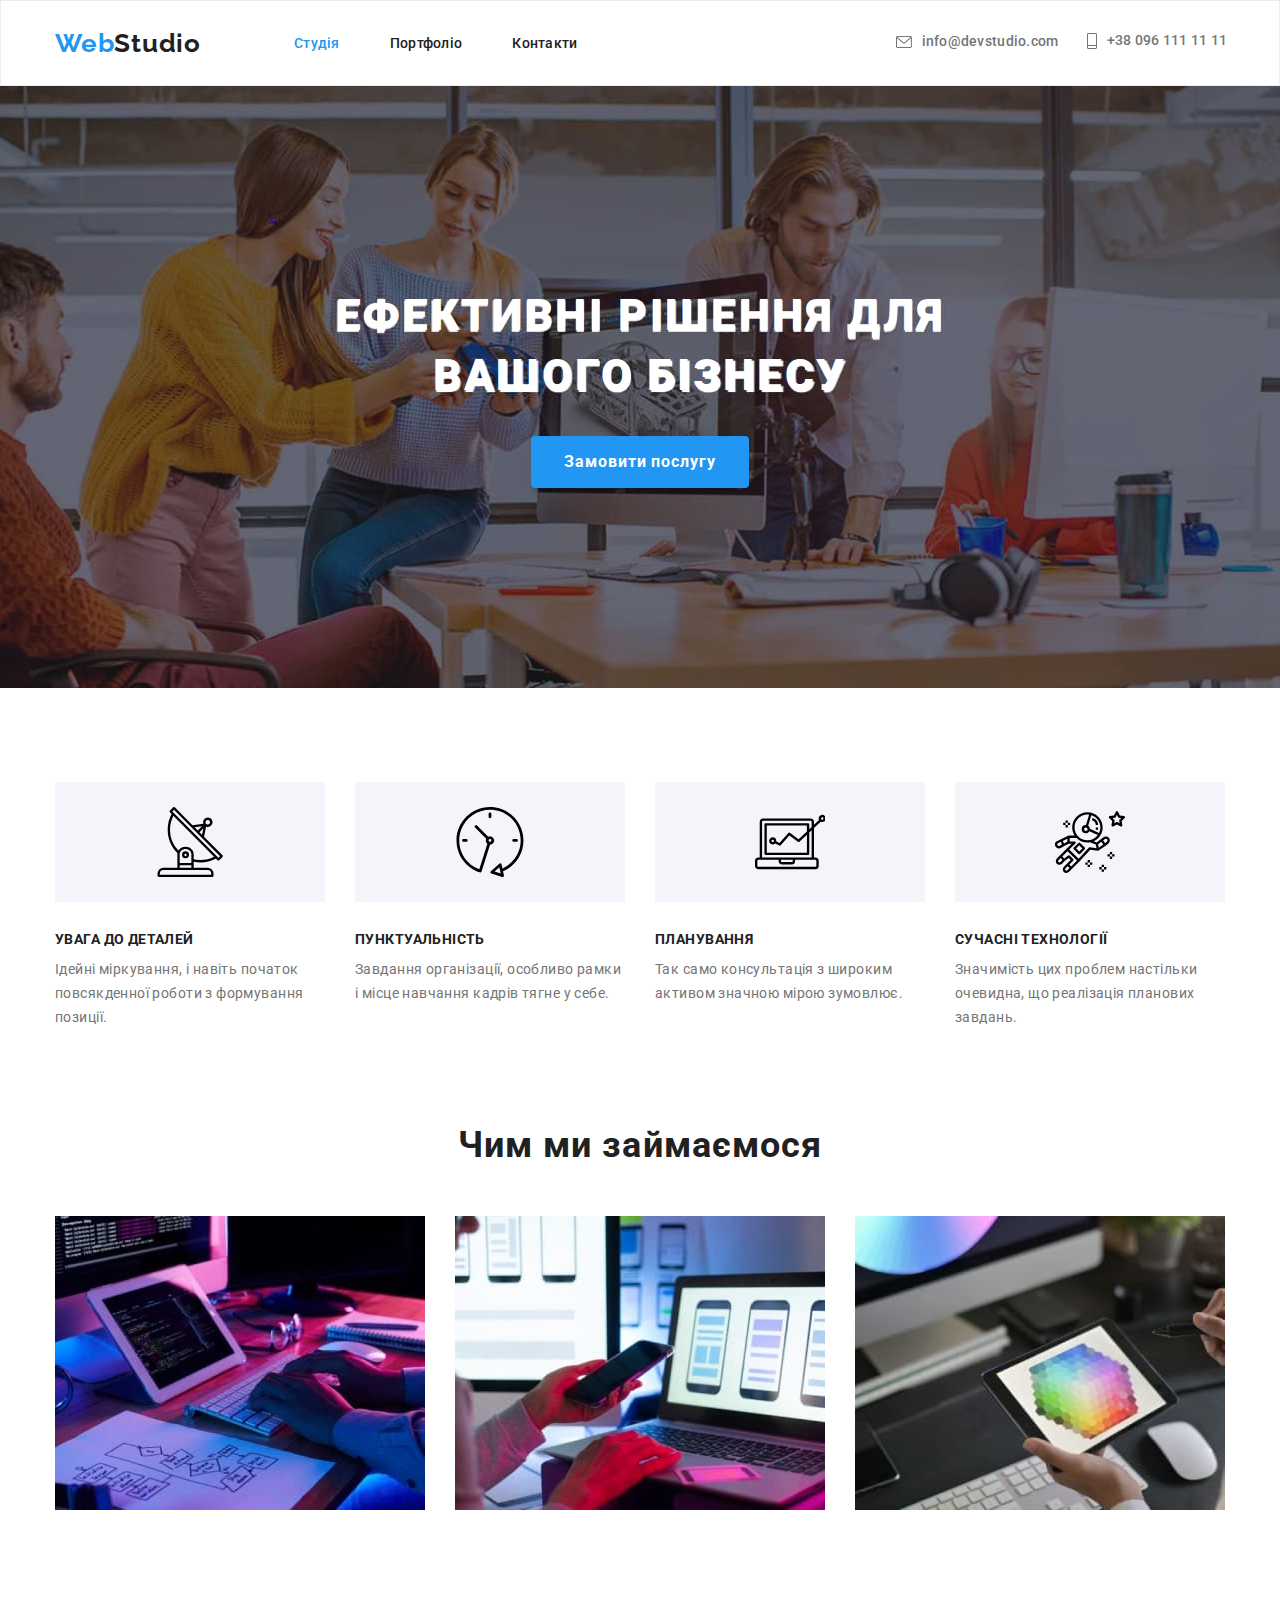
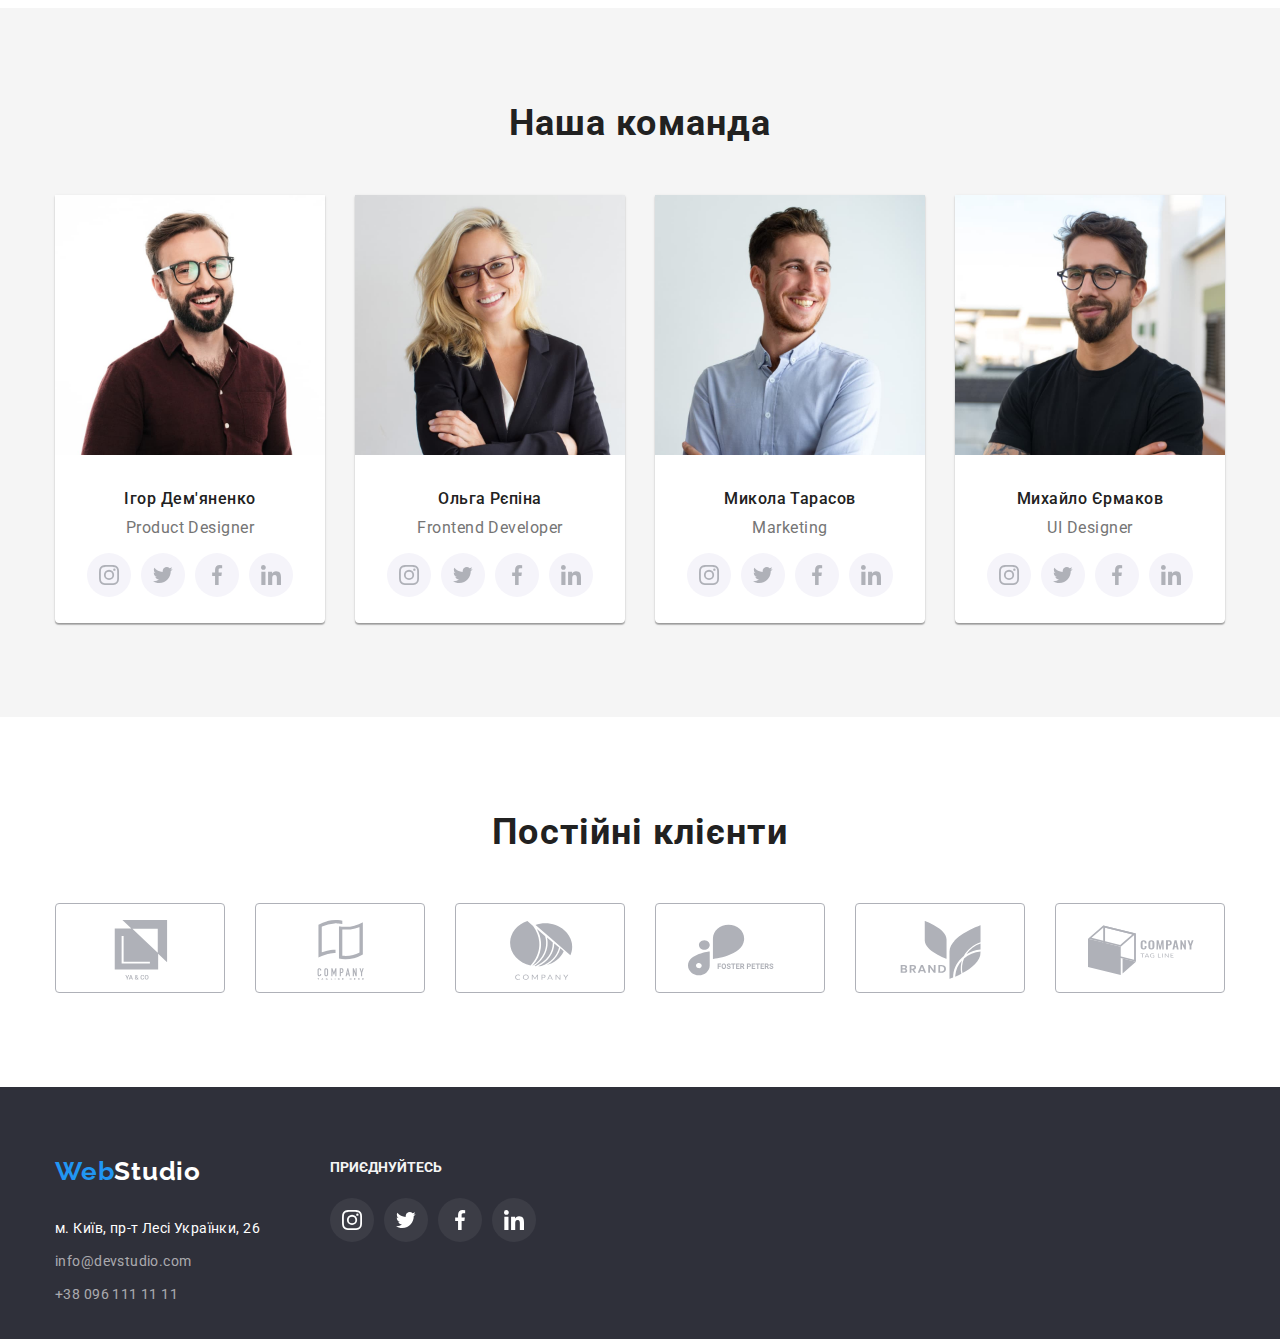
==== commit 0b42f702: "asd" ====
--- a/index.html
+++ b/index.html
@@ -63,8 +63,8 @@
 
             <li class="lst">
               <div class="features-bcg">
-                <svg class="features-icon">
-                  <use href="./images/icons1.svg#icon-Group-1"></use>
+                <svg class="features-icon" width="70" height="70">
+                  <use href="./images/icons.svg#icon-antenna"></use>
                 </svg>
               </div>
               <h3 class="features-title">УВАГА ДО ДЕТАЛЕЙ</h3>
@@ -75,8 +75,8 @@
             <!--feature 2-->
             <li class="lst">
               <div class="features-bcg">
-                <svg class="features-icon">
-                  <use href="./images/icons1.svg#icon-Group-2"></use>
+                <svg class="features-icon" width="70" height="70">
+                  <use href="./images/icons.svg#icon-clock"></use>
                 </svg>
               </div>
               <h3 class="features-title">ПУНКТУАЛЬНІСТЬ</h3>
@@ -87,8 +87,8 @@
             <!--feature 3-->
             <li class="lst">
               <div class="features-bcg">
-                <svg class="features-icon">
-                  <use href="./images/icons1.svg#icon-Group-3"></use>
+                <svg class="features-icon" width="70" height="70">
+                  <use href="./images/icons.svg#icon-diagram"></use>
                 </svg>
               </div>
               <h3 class="features-title">ПЛАНУВАННЯ</h3>
@@ -99,8 +99,8 @@
             <!--feature 4-->
             <li class="lst">
               <div class="features-bcg">
-                <svg class="features-icon">
-                  <use href="./images/icons1.svg#icon-Group-4"></use>
+                <svg class="features-icon" width="70" height="70">
+                  <use href="./images/icons.svg#icon-astronaut"></use>
                 </svg>
               </div>
               <h3 class="features-title">СУЧАСНІ ТЕХНОЛОГІЇ</h3>
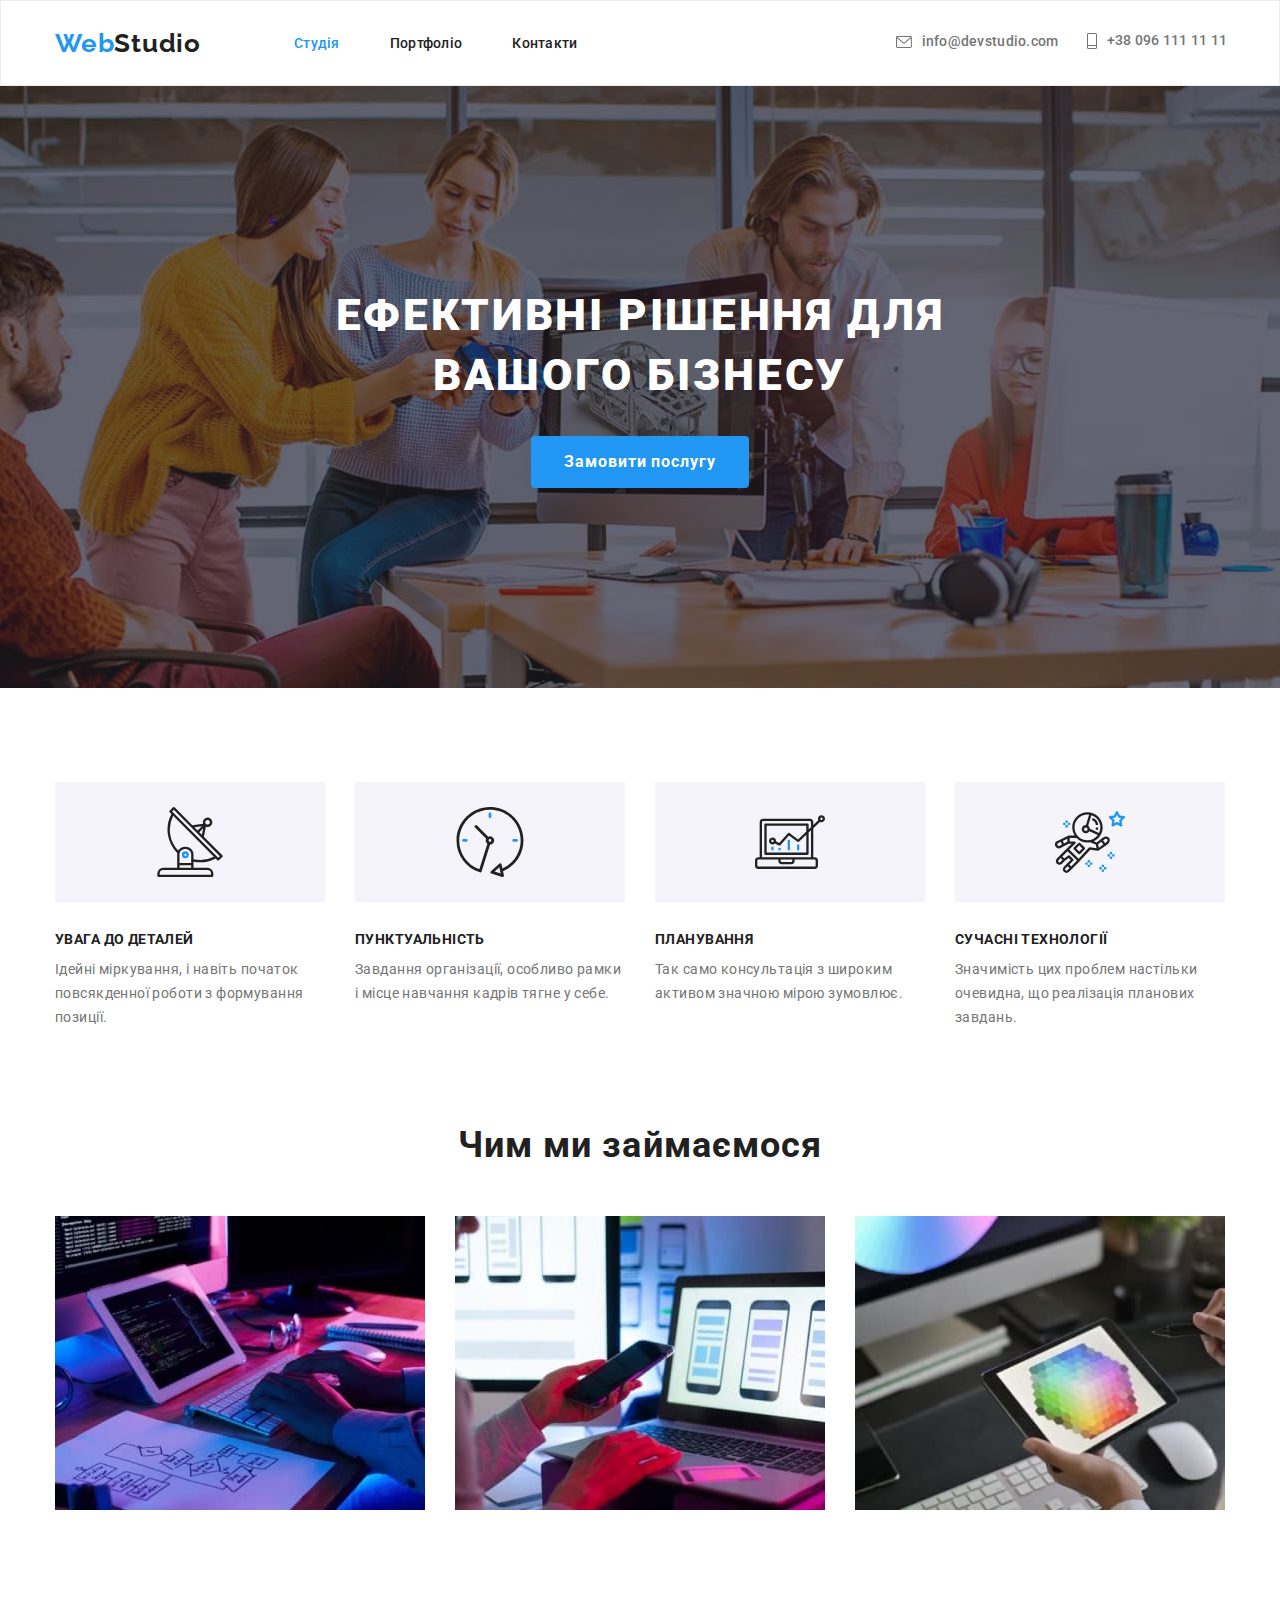
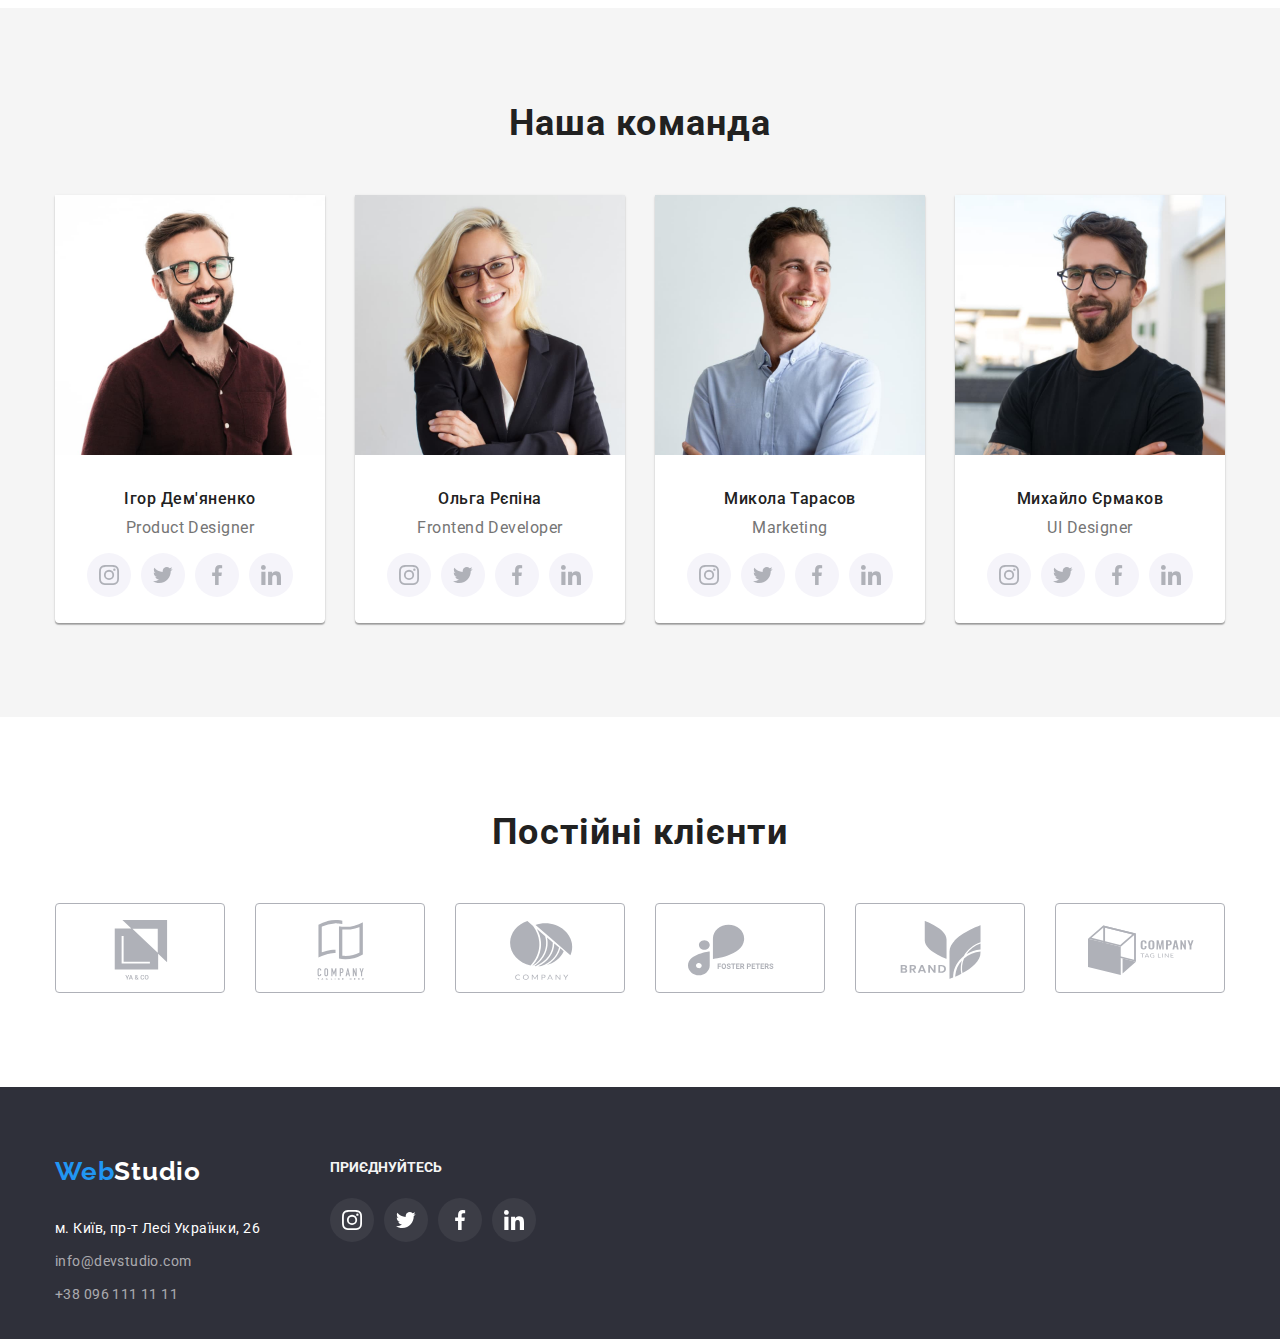
==== commit c242c8a4: "end" ====
--- a/index.html
+++ b/index.html
@@ -64,7 +64,7 @@
             <li class="lst">
               <div class="features-bcg">
                 <svg class="features-icon" width="70" height="70">
-                  <use href="./images/icons.svg#icon-antenna"></use>
+                  <use href="./images/icons.svg#icon-antenna-1"></use>
                 </svg>
               </div>
               <h3 class="features-title">УВАГА ДО ДЕТАЛЕЙ</h3>
@@ -76,7 +76,7 @@
             <li class="lst">
               <div class="features-bcg">
                 <svg class="features-icon" width="70" height="70">
-                  <use href="./images/icons.svg#icon-clock"></use>
+                  <use href="./images/icons.svg#icon-clock-1"></use>
                 </svg>
               </div>
               <h3 class="features-title">ПУНКТУАЛЬНІСТЬ</h3>
@@ -88,7 +88,7 @@
             <li class="lst">
               <div class="features-bcg">
                 <svg class="features-icon" width="70" height="70">
-                  <use href="./images/icons.svg#icon-diagram"></use>
+                  <use href="./images/icons.svg#icon-diagram-1"></use>
                 </svg>
               </div>
               <h3 class="features-title">ПЛАНУВАННЯ</h3>
@@ -100,7 +100,7 @@
             <li class="lst">
               <div class="features-bcg">
                 <svg class="features-icon" width="70" height="70">
-                  <use href="./images/icons.svg#icon-astronaut"></use>
+                  <use href="./images/icons.svg#icon-astronaut-1"></use>
                 </svg>
               </div>
               <h3 class="features-title">СУЧАСНІ ТЕХНОЛОГІЇ</h3>
--- a/css/styles.css
+++ b/css/styles.css
@@ -144,7 +144,9 @@
   min-height: 600px;
   margin-left: auto;
   margin-right: auto;
-  background-image: url(../images/cap.jpg);
+
+  background-image: linear-gradient(to right, rgba(47, 48, 58, 0.4), rgba(47, 48, 58, 0.4)),
+    url(../images/cap.jpg);
   background-color: var(--hero-bcg);
   background-repeat: no-repeat;
   background-position: center;
@@ -405,14 +407,16 @@
   align-items: center;
   display: flex;
   flex-wrap: wrap;
+  height: 1360px;
 }
 
 .projects .lst:not(:last-child) {
   margin-right: 30px;
 }
 .projects .lst {
-  padding-bottom: 30px;
-}
+  margin-bottom: 30px;
+}
+
 .projects .lst:nth-child(3n + 3) {
   margin-right: 0px;
 }
@@ -421,6 +425,12 @@
   border-top: transparent;
   padding: 20px 24px;
 }
+.projects .lst:hover,
+.projects .lst:focus {
+  box-shadow: 0px 3px 1px rgba(0, 0, 0, 0.1), 0px 1px 2px rgba(0, 0, 0, 0.08),
+    0px 2px 2px rgba(0, 0, 0, 0.12);
+}
+
 .group1 {
   font-family: 'Roboto';
   font-style: normal;
